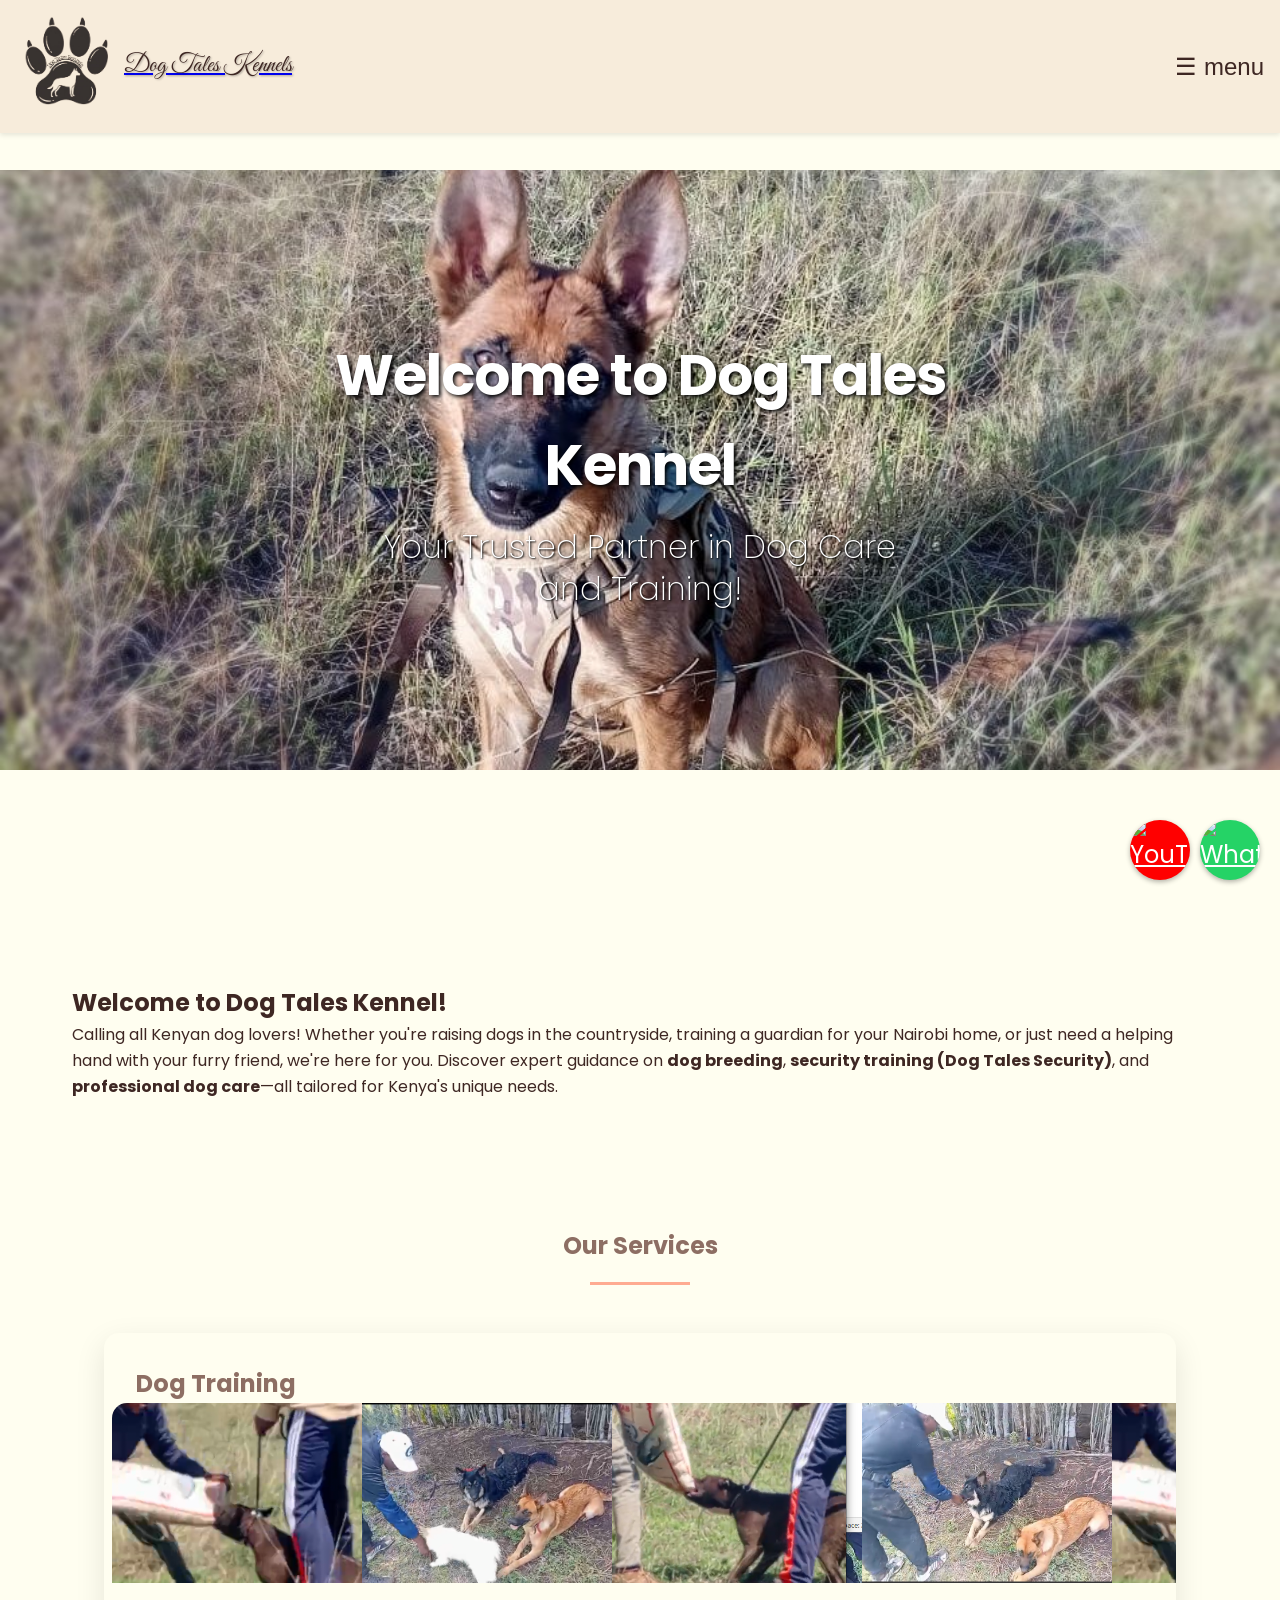
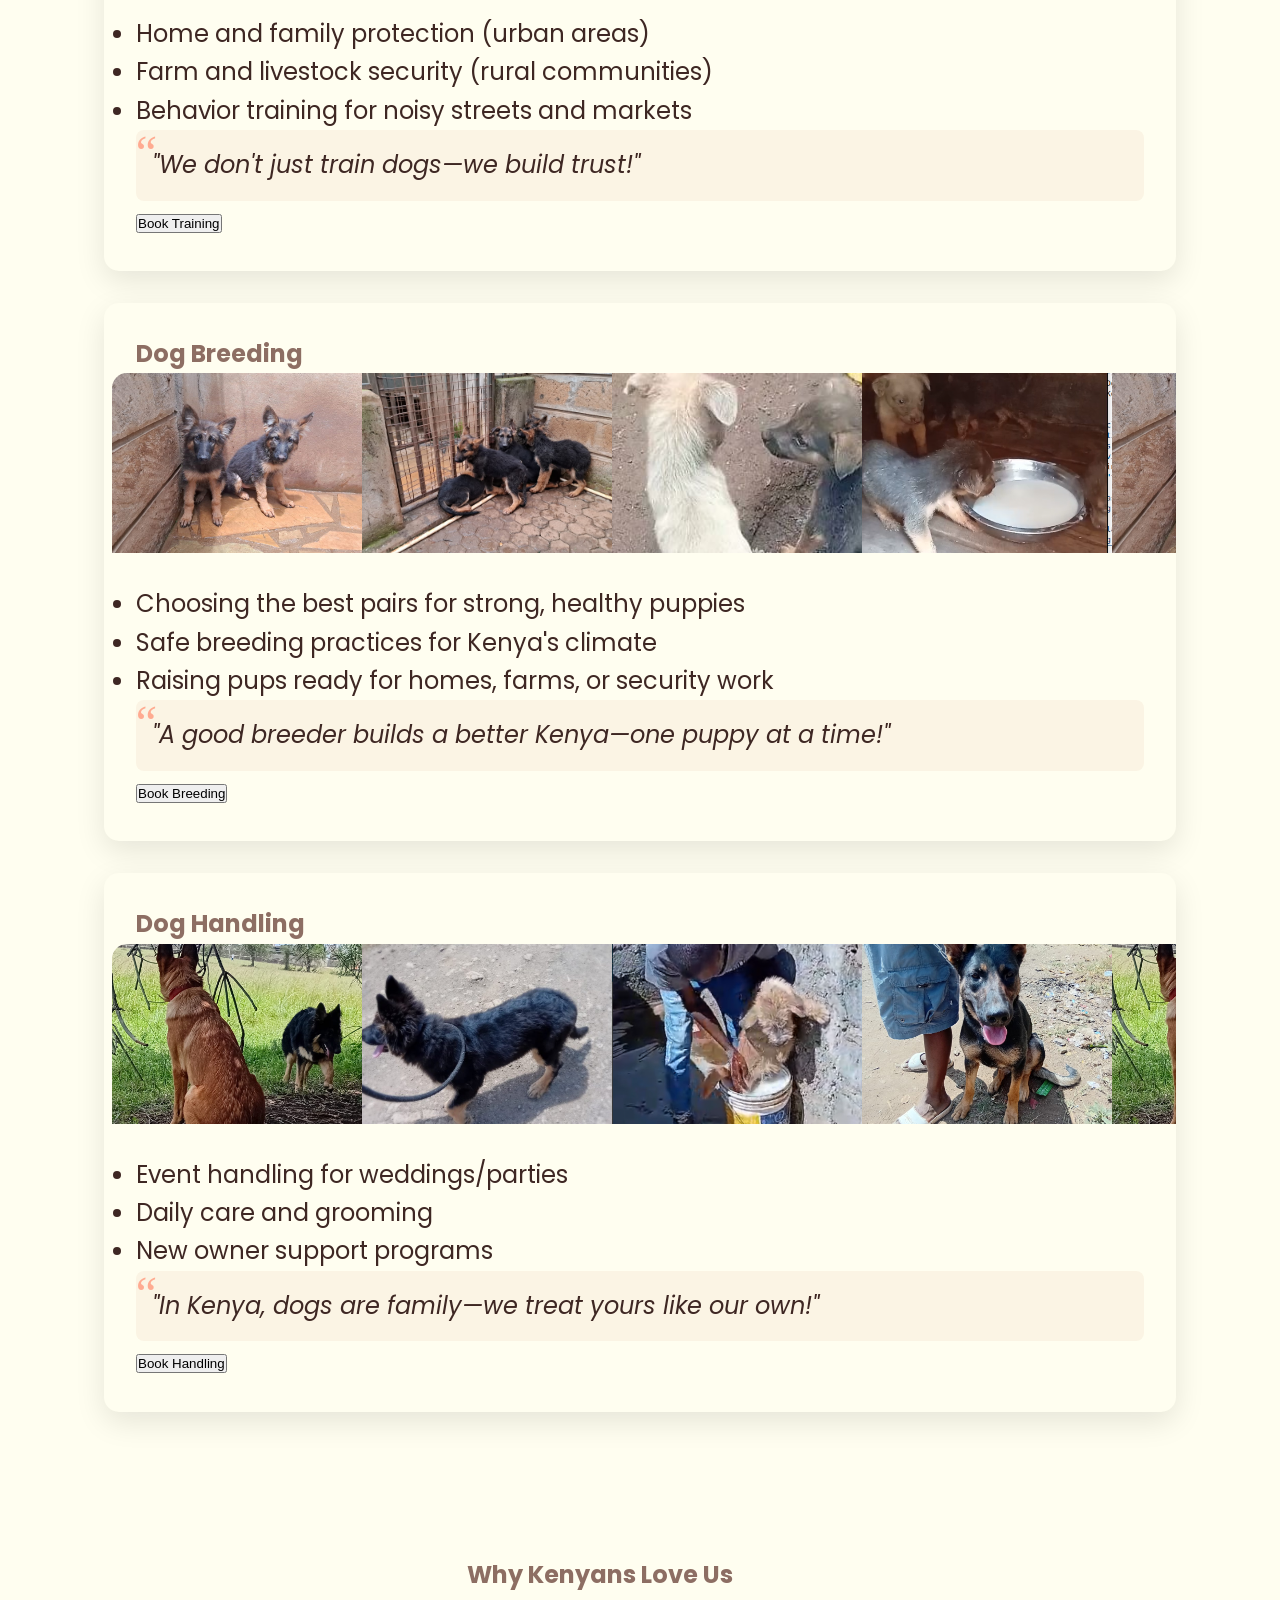
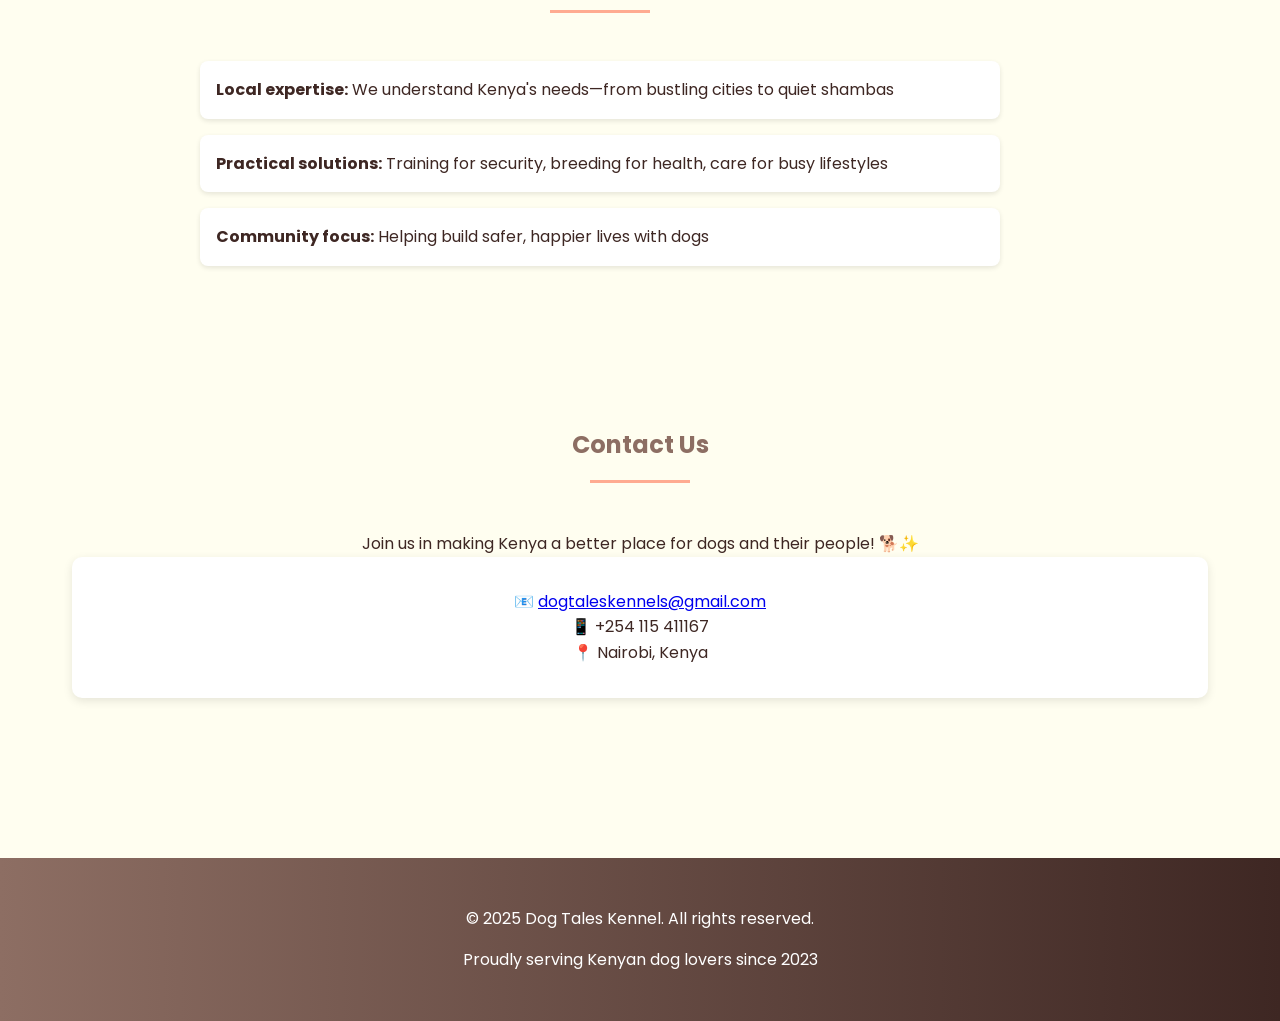
==== index.html @ f05bc5a6 "Add Google Tag Manager noscript code Added Google Tag Manager noscript support for tracking." ====
<!DOCTYPE html>
<html lang="en">
<head>
    <meta charset="UTF-8">
    <meta name="viewport" content="width=device-width, initial-scale=1.0">
    <meta name="description" content="Dog Tales Kennel - Expert dog training, breeding, and care services in Kenya">
    <title>Dog Tales Kennel | Where Dogs Become Family</title>
    <link href="https://fonts.googleapis.com/css2?family=Poppins:wght@300;400;600;700&display=swap" rel="stylesheet">
    <link href="https://fonts.googleapis.com/css2?family=Great+Vibes&display=swap" rel="stylesheet">
    <link rel="stylesheet" href="style.css">
    <!-- Google tag (gtag.js) -->
    <script async src="https://www.googletagmanager.com/gtag/js?id=G-350Y2ZFFDW"></script>
    <script>
      window.dataLayer = window.dataLayer || [];
      function gtag(){dataLayer.push(arguments);}
      gtag('js', new Date());
    
      gtag('config', 'G-350Y2ZFFDW');
    </script>
    <!-- Google Tag Manager -->
<script>(function(w,d,s,l,i){w[l]=w[l]||[];w[l].push({'gtm.start':
new Date().getTime(),event:'gtm.js'});var f=d.getElementsByTagName(s)[0],
j=d.createElement(s),dl=l!='dataLayer'?'&l='+l:'';j.async=true;j.src=
'https://www.googletagmanager.com/gtm.js?id='+i+dl;f.parentNode.insertBefore(j,f);
})(window,document,'script','dataLayer','GTM-WG7J22SC');</script>
<!-- End Google Tag Manager -->
    <!-- Supabase JS -->
    <script src="https://cdn.jsdelivr.net/npm/@supabase/supabase-js"></script>
</head>
<body>
    <!-- Google Tag Manager (noscript) -->
<noscript><iframe src="https://www.googletagmanager.com/ns.html?id=GTM-WG7J22SC"
height="0" width="0" style="display:none;visibility:hidden"></iframe></noscript>
<!-- End Google Tag Manager (noscript) -->
    <header class="header">
        <nav class="nav-container" aria-label="Main navigation">
            <a href="#" class="logo">
                <img src="Media/Logo.png" alt="Dog Tales Logo" class="logo-img fitting-logo">
                <span class="logo-text">Dog Tales Kennels</span>
            </a>
            <button class="menu-button" aria-label="Toggle navigation">☰ <span>menu</span></button>
            <ul class="nav-links">
                <li><a href="#services"><span>Services</span></a></li>
                <li><a href="#why-us"><span>Why Us</span></a></li>
                <li><a href="#contact"><span>Contact</span></a></li>
                <!-- <li>
                    <a href="Pages/dog-tales-admin/dog-tales-admin/src/admin.html"><span>Admin</span></a>
                </li> -->
            </ul>
        </nav>
    </header>
    <main>
        <section class="hero">
            <div class="image-container">
                <img src="Media/Hero images/1. WhatsApp Image 2025-04-15 at 6.33.05 PM.jpeg" class="active" alt="Dog Hero Image 1">
                <img src="Media/Hero images/2. WhatsApp Image 2025-04-15 at 6.33.05 PM(1).jpeg" alt="Dog Hero Image 2">
                <img src="Media/Hero images/3. WhatsApp Image 2025-04-15 at 6.33.03 PM.jpeg" alt="Dog Hero Image 3">
                <img src="Media/Hero images/4. WhatsApp Image 2025-04-15 at 6.33.04 PM(1).jpeg" alt="Dog Hero Image 4">
                <img src="Media/Hero images/5. WhatsApp Image 2025-04-15 at 6.33.04 PM(2).jpeg" alt="Dog Hero Image 5">
            </div>
            <div class="hero-content">
                <h1>Welcome to Dog Tales Kennel</h1>
                <h2>Your Trusted Partner in Dog Care and Training!</h2>
            </div>
        </section>
        <section class="section">
            <div class="welcome-section">
                <h2>Welcome to Dog Tales Kennel!</h2>
                <p>Calling all Kenyan dog lovers! Whether you're raising dogs in the countryside, training a guardian for your Nairobi home, or just need a helping hand with your furry friend, we're here for you. Discover expert guidance on <strong>dog breeding</strong>, <strong>security training (Dog Tales Security)</strong>, and <strong>professional dog care</strong>—all tailored for Kenya's unique needs.</p>
            </div>
        </section>
        <section id="services" class="section">
            <h2 class="section-title">Our Services</h2>
            <div class="services-grid">
                <!-- Service Card: Dog Training -->
                <div class="service-card">
                    <h3>Dog Training</h3>
                    <div class="film-strip">
                        <div class="media-item">
                            <img src="Media/Services Section/1. Dog Training/Screenshot from 2025-05-27 07-05-07.png" alt="Training Image 2">
                        </div>
                         <div class="media-item">
                            <img src="Media/Services Section/1. Dog Training/Screenshot from 2025-04-23 20-20-06.png" alt="Training Image 1">
                        </div>
                        <div class="media-item">
                            <img src="Media/Services Section/1. Dog Training/Screenshot from 2025-05-27 07-07-10.png" alt="Training Image 3">
                        </div>
                        <div class="media-item">
                            <img src="Media/Services Section/1. Dog Training/Screenshot from 2025-05-27 07-01-47.png" alt="Training Image 3">
                        </div>
                                        <!-- Duplicate the first image for seamless looping -->
                    <div class="media-item">
                            <img src="Media/Services Section/1. Dog Training/Screenshot from 2025-05-27 07-05-07.png" alt="Training Image 2">
                        </div>
                         <div class="media-item">
                            <img src="Media/Services Section/1. Dog Training/Screenshot from 2025-04-23 20-20-06.png" alt="Training Image 1">
                        </div>
                        <div class="media-item">
                            <img src="Media/Services Section/1. Dog Training/Screenshot from 2025-05-27 07-07-10.png" alt="Training Image 3">
                        </div>
                        <div class="media-item">
                            <img src="Media/Services Section/1. Dog Training/Screenshot from 2025-05-27 07-01-47.png" alt="Training Image 3">
                        </div>
                    </div>
             
                    <div class="card-content">
                        <ul>
                            <li>Home and family protection (urban areas)</li>
                            <li>Farm and livestock security (rural communities)</li>
                            <li>Behavior training for noisy streets and markets</li>
                        </ul>
                        <p class="service-quote">"We don't just train dogs—we build trust!"</p>
                        <button class="service-book-btn" data-service="Dog Training">Book Training</button>
                    </div>
                </div>
                <!-- Service Card: Dog Breeding -->
                <div class="service-card">
                    <h3>Dog Breeding</h3>
                    <div class="film-strip">
                        <div class="media-item">
                            <img src="Media/Services Section/2 Dog Breeding/1. Dog Breeding image.jpeg" alt="Breeding Image 1">
                        </div>
                        <div class="media-item">
                            <img src="Media/Services Section/2 Dog Breeding/2.Dog Breeding image.jpeg" alt="Breeding Image 2">
                        </div>
                        <div class="media-item">
                            <img src="Media/Services Section/2 Dog Breeding/3.Dog Breeding image.jpeg" alt="Breeding Image 3">
                        </div>  
                        <div class="media-item">
                            <img src="Media/Services Section/2 Dog Breeding/Screenshot from 2025-05-27 07-15-00.png" alt="Breeding Image 3">
                        </div>
                         <!-- Duplicate the first image for seamless looping -->
                                     <div class="media-item">
                            <img src="Media/Services Section/2 Dog Breeding/1. Dog Breeding image.jpeg" alt="Breeding Image 1">
                        </div>
                        <div class="media-item">
                            <img src="Media/Services Section/2 Dog Breeding/2.Dog Breeding image.jpeg" alt="Breeding Image 2">
                        </div>
                        <div class="media-item">
                            <img src="Media/Services Section/2 Dog Breeding/3.Dog Breeding image.jpeg" alt="Breeding Image 3">
                        </div>  
                        <div class="media-item">
                            <img src="Media/Services Section/2 Dog Breeding/Screenshot from 2025-05-27 07-15-00.png" alt="Breeding Image 3">
                        </div>
                    </div>

                    <div class="card-content">
                        <ul>
                            <li>Choosing the best pairs for strong, healthy puppies</li>
                            <li>Safe breeding practices for Kenya's climate</li>
                            <li>Raising pups ready for homes, farms, or security work</li>
                        </ul>
                        <p class="service-quote">"A good breeder builds a better Kenya—one puppy at a time!"</p>
                        <button class="service-book-btn" data-service="Dog Breeding">Book Breeding</button>
                    </div>
                </div>
                <!-- Service Card: Dog Handling -->
                <div class="service-card">
                    <h3>Dog Handling</h3>
                    <div class="film-strip">
                        <div class="media-item">
                            <img src="Media/Services Section/3. Dog Handling/4.Dog Breeding image.jpeg" alt="Handling Image 1">
                        </div>
                        <div class="media-item">
                            <img src="Media/Services Section/3. Dog Handling/5. WhatsApp Image 2025-04-15 at 6.33.04 PM.jpeg" alt="Handling Image 2">
                        </div>
                        <div class="media-item">
                            <img src="Media/Services Section/3. Dog Handling/Screenshot from 2025-05-27 07-16-37.png" alt="Handling Image 3">
                        </div>
                        <div class="media-item">
                            <img src="Media/Services Section/3. Dog Handling/WhatsApp Image 2025-04-23 at 12.28.01 PM.jpeg" alt="Handling Image 3">
                        </div>
                                         <!-- Duplicate the first image for seamless looping -->
                                               <div class="media-item">
                            <img src="Media/Services Section/3. Dog Handling/4.Dog Breeding image.jpeg" alt="Handling Image 1">
                        </div>
                        <div class="media-item">
                            <img src="Media/Services Section/3. Dog Handling/5. WhatsApp Image 2025-04-15 at 6.33.04 PM.jpeg" alt="Handling Image 2">
                        </div>
                        <div class="media-item">
                            <img src="Media/Services Section/3. Dog Handling/Screenshot from 2025-05-27 07-16-37.png" alt="Handling Image 3">
                        </div>
                        <div class="media-item">
                            <img src="Media/Services Section/3. Dog Handling/WhatsApp Image 2025-04-23 at 12.28.01 PM.jpeg" alt="Handling Image 3">
                        </div>

                    </div>
                
                    <div class="card-content">
                        <ul>
                            <li>Event handling for weddings/parties</li>
                            <li>Daily care and grooming</li>
                            <li>New owner support programs</li>
                        </ul>
                        <p class="service-quote">"In Kenya, dogs are family—we treat yours like our own!"</p>
                        <button class="service-book-btn" data-service="Dog Handling">Book Handling</button>
                    </div>
                </div>
            </div>
        </section>
        <section id="why-us" class="section why-us">
            <h2 class="section-title">Why Kenyans Love Us</h2>
            <ul>
                <li><strong>Local expertise:</strong> We understand Kenya's needs—from bustling cities to quiet shambas</li>
                <li><strong>Practical solutions:</strong> Training for security, breeding for health, care for busy lifestyles</li>
                <li><strong>Community focus:</strong> Helping build safer, happier lives with dogs</li>
            </ul>
        </section>
        <section id="contact" class="section">
            <h2 class="section-title">Contact Us</h2>
            <div class="contact-details">
                <p>Join us in making Kenya a better place for dogs and their people! 🐕✨</p>
                <div>
                    <p>📧 <a href="mailto:dogtaleskennels@gmail.com" target="_blank">dogtaleskennels@gmail.com</a></p>
                    <p>📱 +254 115 411167</p>
                    <p> 📍 Nairobi, Kenya</p>
                </div>
            </div>
        </section>
    </main>
    <footer>
        <p>© 2025 Dog Tales Kennel. All rights reserved.</p>
        <p>Proudly serving Kenyan dog lovers since 2023</p>
    </footer>

    <!-- Floating Action Buttons -->
    <a href="https://wa.me/254115411167" class="whatsapp-button" target="_blank" aria-label="WhatsApp Us">
        <img src="https://github.com/kenjin32icon/dogtales/blob/main/WhatsApp%20Image%202025-05-09%20at%202.07.45%20PM(1).jpeg?raw=true" alt="WhatsApp" class="button-image">
        <div class="whatsapp-tooltip">WhatsApp Us</div>
    </a>
    <a href="https://www.youtube.com/@Mawagidoo" class="youtube-button" target="_blank" aria-label="YouTube Channel">
        <img src="https://github.com/kenjin32icon/dogtales/blob/main/Untitled.png?raw=true" alt="YouTube" class="button-image">
        <div class="youtube-tooltip">Follow us</div>
    </a>

    <!-- Booking Modal -->
    <div id="bookingModal" class="modal" aria-modal="true" role="dialog">
        <div class="modal-content">
            <div class="modal-header">
                <h3>Book Your Dog Service</h3>
                <button id="closeModal" class="close-x" aria-label="Close">&times;</button>
            </div>
            <div class="modal-body">
                <form id="userInfoForm">
                    <div class="form-group">
                        <label for="name" class="form-label">Your Name</label>
                        <input type="text" id="name" class="form-input" placeholder="John Doe" required>
                    </div>
                    <div class="form-group">
                        <label for="phone" class="form-label">Phone Number</label>
                        <input type="tel" id="phone" class="form-input" placeholder="+2547XXXXXXXX" required>
                    </div>
                    <div class="tab-buttons">
                        <button type="button" class="tab-btn active-tab" data-tab="quick-book">Quick Book</button>
                        <button type="button" class="tab-btn" data-tab="custom-message">Custom Message</button>
                    </div>
                    <div id="quick-book" class="tab-content active">
                        <div class="form-group">
                            <label class="form-label">Service Type</label>
                            <div class="grid-cols-2">
                                <div class="service-option" data-service="Dog Training">
                                    <i class="fas fa-dog"></i>
                                    <div>Dog Training</div>
                                </div>
                                <div class="service-option" data-service="Dog Breeding">
                                    <i class="fas fa-heart"></i>
                                    <div>Dog Breeding</div>
                                </div>
                                <div class="service-option" data-service="Dog Handling">
                                    <i class="fas fa-hand-holding-heart"></i>
                                    <div>Dog Handling</div>
                                </div>
                                <div class="service-option" data-service="Other Inquiry">
                                    <i class="fas fa-question-circle"></i>
                                    <div>Other Inquiry</div>
                                </div>
                            </div>
                        </div>
                        <div class="form-group">
                            <label for="date" class="form-label">Preferred Date (Optional)</label>
                            <input type="date" id="date" class="form-input">
                        </div>
                        <div class="form-group">
                            <label for="time" class="form-label">Preferred Time (Optional)</label>
                            <select id="time" class="form-select">
                                <option value="">Select Time</option>
                                <option value="Morning (9am-12pm)">Morning (9am-12pm)</option>
                                <option value="Afternoon (12pm-3pm)">Afternoon (12pm-3pm)</option>
                                <option value="Evening (3pm-6pm)">Evening (3pm-6pm)</option>
                                <option value="Night (6pm-9pm)">Night (6pm-9pm)</option>
                            </select>
                        </div>
                        <div class="form-group">
                            <label for="notes" class="form-label">Additional Notes (Optional)</label>
                            <textarea id="notes" class="form-textarea" rows="2" placeholder="Any specific details or questions..."></textarea>
                        </div>
                    </div>
                    <div id="custom-message" class="tab-content">
                        <div class="form-group">
                            <label for="message" class="form-label">Your Message</label>
                            <textarea id="message" class="form-textarea" rows="4" placeholder="Type your detailed inquiry or booking message here..."></textarea>
                        </div>
                    </div>
                </form>
            </div>
            <div class="modal-footer">
                <button id="sendBookingBtn" class="btn-whatsapp" type="button">
                    <i class="fab fa-whatsapp"></i> Send via WhatsApp
                </button>
            </div>
        </div>
    </div>
    <script src="https://kit.fontawesome.com/a076d05399.js" crossorigin="anonymous"></script>
    <script src="script.js"></script>
</body>
</html>
---- style.css ----
/* --- Variables --- */
:root {
    --primary-color: #f7ecdb;
    --secondary-color: #8D6E63;
    --accent-color: #FFAB91;
    --light-bg: #FFFEF0;
    --dark-text: #3E2723;
    --nav-icon-border: #5D4037;
}

/* --- Reset & Base --- */
* { margin: 0; padding: 0; box-sizing: border-box; }
body {
    font-family: 'Poppins', sans-serif;
    line-height: 1.6;
    color: var(--dark-text);
    background-color: var(--light-bg);
}

/* --- Header & Navigation --- */
.header {
    background: var(--primary-color);
    padding: 0.5rem;
    position: fixed;
    width: 100%;
    top: 0;
    z-index: 100;
    box-shadow: 0 2px 5px rgba(0,0,0,0.1);
    transition: top 0.3s ease;
}
.nav-container {
    max-width: 1500px;
    margin: 0 auto;
    display: flex;
    justify-content: space-between;
    align-items: center;
    padding: 0.5rem;
}
.logo {
    display: flex;
    align-items: center;
    gap: 0.5rem;
}
.logo-text {
    font-family: 'Great Vibes', cursive;
    font-size: 1.5rem;
    color: var(--dark-text);
    text-shadow: 1px 1px 2px rgba(0,0,0,0.3);
}
.logo-img {
    width: 100px;
    height: auto;
    transition: transform 0.3s ease;
}
.logo:hover .logo-img { transform: rotate(15deg); }
.menu-button {
    cursor: pointer;
    background: none;
    border: none;
    font-size: 24px;
    color: var(--dark-text);
    transition: transform 0.3s ease;
}
.menu-button.active { transform: translateY(-10px); }
.nav-links {
    display: none;
    position: absolute;
    top: 60px;
    right: 0;
    background: rgb(250,229,211);
    border-radius: 10px;
    box-shadow: 0 2px 5px rgba(0,0,0,0.1);
    flex-direction: column;
    list-style: none;
    padding: 1rem;
    transition: max-height 0.3s ease;
    overflow: hidden;
}
.nav-links a {
    display: flex;
    flex-direction: column;
    align-items: center;
    width: 80px;
    text-align: center;
    padding: 0.5rem;
    border-radius: 20px;
    background: rgba(255,255,255,0.1);
    transition: all 0.3s ease;
    text-decoration: none;
    color: grey;
    font-weight: 500;
}
.nav-links a::before {
    content: '';
    display: block;
    width: 50px;
    height: 50px;
    background-image: url('Media/Dog Tales Kennels Nav.png');
    background-size: cover;
    border-radius: 50%;
    border: 2px solid var(--nav-icon-border);
    margin-bottom: 0.5rem;
    transition: transform 0.3s ease;
}
.nav-links a:hover { background: rgba(255,255,255,0.2); }
.nav-container:hover .nav-links { display: flex; }

/* --- Hero Section --- */
.hero {
    position: relative;
    height: 100vh;
    overflow: hidden;
    text-align: center;
    display: flex;
    flex-direction: column;
    justify-content: center;
    align-items: center;
    margin-top: 20px;
}
.hero-content {
    display: flex;
    flex-direction: column;
    align-items: center;
    z-index: 1;
    position: absolute;
    top: 50%;
    left: 50%;
    transform: translate(-50%, -50%);
    color: white;
}
.image-container {
    width: 100%;
    height: 600px;
    overflow: hidden;
    position: relative;
}
.image-container img {
    width: 100%;
    height: 100%;
    object-fit: cover;
    transition: opacity 1s ease-in-out;
    position: absolute;
    top: 0; left: 0;
    opacity: 0;
}
.image-container img.active { opacity: 1; }
.hero h1 {
    font-size: 3.5rem;
    text-shadow: 2px 2px 4px rgba(0,0,0,1);
    margin-bottom: 1rem;
    color: white;
    letter-spacing: -1px;
}
.hero h2 {
    font-size: 2rem;
    color: white;
    text-shadow: 1px 1px 2px rgba(0,0,0,2);
    font-weight: 200;
    max-width: 800px;
    line-height: 1.3;
    padding: 0 2rem;
}

/* --- Section Layout --- */
.section {
    padding: 4rem 2rem;
    max-width: 1200px;
    margin: 0 auto;
}
.section-title {
    text-align: center;
    margin-bottom: 3rem;
    color: var(--secondary-color);
    font-size: 1.5rem;
    position: relative;
}
.section-title::after {
    content: '';
    display: block;
    width: 100px;
    height: 3px;
    background: var(--accent-color);
    margin: 1rem auto;
}

/* --- Services --- */
.services-grid {
    display: flex;
    flex-direction: column;
    gap: 2rem;
    padding: 0 2rem;
}
.service-card {
    background: var(--light-bg);
    padding: 2rem;
    border-radius: 15px;
    box-shadow: 0 10px 30px rgba(0,0,0,0.1);
    transition: transform 0.3s, box-shadow 0.3s;
    display: flex;
    flex-direction: column;
    min-height: 500px;
    position: relative;
    overflow: hidden;
}
.service-card h3 {
    font-size: 1.5rem;
    color: var(--secondary-color);
    margin-bottom: 1rem;
    position: relative;
    padding-bottom: 0.5rem;
}
.service-card h3::after {
    content: '';
    position: absolute;
    bottom: 0; left: 0;
    width: 50px; height: 2px;
    background: var(--accent-color);
}

/* --- Film Strip --- */
.film-strip {
    height: 180px;
    margin: -1.5rem -1.5rem 2rem -1.5rem;
    border-radius: 15px 15px 0 0;
    overflow: hidden;
    position: relative;
    display: flex;
    transition: transform 0.5s;
}
.media-item {
    flex: 0 0 auto;
    width: 250px;
    height: 180px;
    position: relative;
    animation: pan-film-strip 12s linear infinite;
}
.media-item img {
    width: 100%;
    height: 100%;
    object-fit: cover;
    transition: transform 0.5s;
}
@keyframes pan-film-strip {
    0% { transform: translateX(0); }
    100% { transform: translateX(-100%); }
}

/* --- Quotes --- */
.card-content { display: block; font-size: 1.5em; }
.service-quote {
    margin-top: auto;
    padding: 1rem;
    background: rgba(216,155,116,0.1);
    border-radius: 8px;
    font-style: italic;
    position: relative;
}
.service-quote::before {
    content: '“';
    position: absolute;
    left: -5px; top: -15px;
    font-size: 3rem;
    color: var(--accent-color);
    font-family: 'Times New Roman', serif;
}

/* --- Why Us --- */
.why-us {
    background: var(--light-bg);
    padding: 3rem 2rem;
    margin: 2rem 0;
}
.why-us ul {
    max-width: 800px;
    margin: 0 auto;
    list-style: none;
}
.why-us li {
    padding: 1rem;
    margin: 1rem 0;
    background: white;
    border-radius: 8px;
    box-shadow: 0 2px 5px rgba(0,0,0,0.1);
    transition: transform 0.3s;
}
.why-us li:hover { transform: translateX(10px); }

/* --- Contact --- */
.contact-details {
    text-align: center;
    margin-bottom: 2rem;
}
.contact-details div {
    background: white;
    padding: 2rem;
    border-radius: 10px;
    box-shadow: 0 3px 10px rgba(0,0,0,0.1);
}

/* --- Footer --- */
footer {
    background: linear-gradient(to right, var(--secondary-color), var(--dark-text));
    color: white;
    padding: 3rem 2rem;
    text-align: center;
    margin-top: 4rem;
    display: grid;
    gap: 1rem;
}

/* --- Floating Action Buttons --- */
.button-image {
    width: 60px;
    height: 60px;
    object-fit: cover;
    border-radius: 50%;
}
.whatsapp-button, .youtube-button {
    position: fixed;
    bottom: 20px;
    width: 60px;
    height: 60px;
    display: flex;
    justify-content: center;
    align-items: center;
    border: none;
    border-radius: 50%;
    color: white;
    box-shadow: 0 2px 5px rgba(0,0,0,0.3);
    cursor: pointer;
    font-size: 24px;
    z-index: 1000;
    transition: background-color 0.3s, transform 0.3s;
}
.whatsapp-button {
    right: 20px;
    background-color: #25D366;
}
.whatsapp-button:hover {
    background-color: #128C7E;
    transform: translateY(-10px);
}
.youtube-button {
    right: 90px;
    background-color: #FF0000;
}
.youtube-button:hover {
    background-color: #C8102E;
    transform: translateY(-10px);
}
.whatsapp-tooltip, .youtube-tooltip {
    position: absolute;
    bottom: 70px;
    right: 0;
    padding: 5px 10px;
    border-radius: 5px;
    font-size: 12px;
    display: none;
    z-index: 1001;
}
.whatsapp-tooltip { background-color: #25D366; }
.youtube-tooltip { background-color: #FF0000; }
.whatsapp-button:hover .whatsapp-tooltip,
.youtube-button:hover .youtube-tooltip { display: block; }

/* --- Modal & Booking Form --- */
.modal {
    transition: all 0.3s;
    opacity: 0;
    visibility: hidden;
    position: fixed;
    inset: 0;
    background: rgba(0,0,0,0.5);
    display: flex;
    align-items: center;
    justify-content: center;
    padding: 1rem;
    z-index: 1000;
}
.modal.active { opacity: 1; visibility: visible; }
.modal-content {
    transform: translateY(-20px);
    transition: all 0.3s;
    background: var(--light-bg);
    border-radius: 0.5rem;
    box-shadow: 0 10px 15px rgba(0,0,0,0.1);
    width: 100%;
    max-width: 28rem;
    overflow: hidden;
    max-height: 90vh;
    display: flex;
    flex-direction: column;
}
.modal.active .modal-content { transform: translateY(0); }
.modal-header {
    background: var(--primary-color);
    color: var(--dark-text);
    padding: 1rem;
    display: flex;
    justify-content: space-between;
    align-items: center;
    border-bottom: 1px solid rgba(0,0,0,0.1);
}
.modal-header h3 { margin: 0; font-size: 1.25rem; font-weight: 700; }
.modal-header button {
    color: var(--dark-text);
    background: none;
    border: none;
    font-size: 1.2rem;
    cursor: pointer;
}
.modal-header button:hover { color: var(--secondary-color); }
.modal-body {
    padding: 1.5rem;
    flex: 1 1 auto;
    overflow-y: auto;
    max-height: 60vh;
}
.modal-footer {
    background: var(--primary-color);
    padding: 1rem 1.5rem;
    display: flex;
    justify-content: flex-end;
    border-top: 1px solid rgba(0,0,0,0.1);
}
.tab-content { display: none; }
.tab-content.active {
    display: block;
    animation: fadeIn 0.3s;
}
@keyframes fadeIn { from { opacity: 0; } to { opacity: 1; } }
.tab-buttons {
    display: flex;
    border-bottom: 1px solid var(--secondary-color);
    margin-bottom: 1rem;
}
.tab-btn {
    padding: 0.5rem 1rem;
    font-weight: 500;
    border-bottom: 2px solid transparent;
    cursor: pointer;
    background: none;
    color: var(--dark-text);
}
.tab-btn.active-tab {
    color: var(--accent-color);
    border-color: var(--accent-color);
}
.grid-cols-2 {
    display: grid;
    grid-template-columns: repeat(2, minmax(0, 1fr));
    gap: 0.75rem;
}
.service-option {
    transition: all 0.2s;
    text-align: center;
    display: flex;
    flex-direction: column;
    align-items: center;
    justify-content: center;
    padding: 0.75rem;
    border: 1px solid var(--secondary-color);
    border-radius: 0.5rem;
    cursor: pointer;
    background: var(--light-bg);
    color: var(--dark-text);
}
.service-option:hover {
    transform: translateY(-2px);
    box-shadow: 0 4px 6px rgba(0,0,0,0.1);
    background: var(--primary-color);
}
.service-option.selected {
    border-color: var(--accent-color);
    background-color: var(--primary-color);
}
.service-option i {
    color: var(--secondary-color);
    margin-bottom: 0.25rem;
    font-size: 1.5rem;
}
.form-group { margin-bottom: 1rem; }
.form-label {
    display: block;
    color: var(--dark-text);
    font-weight: 500;
    margin-bottom: 0.5rem;
}
.form-input, .form-select, .form-textarea {
    width: 100%;
    padding: 0.5rem 1rem;
    border: 1px solid var(--secondary-color);
    border-radius: 0.5rem;
    outline: none;
    background: white;
    color: var(--dark-text);
}
.form-input:focus, .form-select:focus, .form-textarea:focus {
    border-color: var(--accent-color);
    box-shadow: 0 0 0 2px rgba(255,171,145,0.5);
}
.btn-whatsapp {
    background: #25D366;
    color: white;
    font-weight: 700;
    padding: 0.5rem 1.5rem;
    border-radius: 0.5rem;
    display: flex;
    align-items: center;
    transition: background-color 0.2s;
    border: none;
    font-size: 1rem;
    cursor: pointer;
}
.btn-whatsapp:hover { background: #128C7E; }
.btn-whatsapp i { margin-right: 0.5rem; }
.close-x {
    background: #e53935;
    border: none;
    font-size: 1.7rem;
    color: #fff;
    cursor: pointer;
    transition: background 0.2s, color 0.2s;
    margin-left: 1rem;
    margin-right: -0.5rem;
    line-height: 1;
    padding: 0 0.6em;
    border-radius: 50%;
    width: 2.2em;
    height: 2.2em;
    display: flex;
    align-items: center;
    justify-content: center;
    box-shadow: 0 2px 8px rgba(229,57,53,0.15);
}
.close-x:hover, .close-x:focus {
    background: #b71c1c;
    color: #fff;
    outline: none;
}
.booking-btn {
    background: linear-gradient(90deg, #ff914d 0%, #ff5e62 100%);
    color: #fff;
    padding: 14px 32px;
    border: none;
    border-radius: 30px;
    font-size: 1.2rem;
    font-weight: bold;
    box-shadow: 0 4px 16px rgba(255,94,98,0.2);
    cursor: pointer;
    transition: transform 0.2s, box-shadow 0.2s, background 0.3s;
    letter-spacing: 1px;
}
.booking-btn:hover {
    background: linear-gradient(90deg, #ff5e62 0%, #ff914d 100%);
    transform: translateY(-2px) scale(1.04);
    box-shadow: 0 8px 24px rgba(255,94,98,0.3);
}

/* --- Responsive --- */
@media (max-width: 768px) {
    .whatsapp-button { bottom: 90px; right: 20px; }
    .youtube-button { bottom: 20px; right: 20px; }
}
@media (max-width: 600px) {
    .modal-content {
        max-width: 98vw;
        padding: 0.5rem;
        max-height: 98vh;
    }
    .modal-body {
        padding: 1rem 0.5rem;
        max-height: 60vh;
    }
    .modal-header, .modal-footer { padding: 0.75rem 0.5rem; }
    .grid-cols-2 { grid-template-columns: 1fr; gap: 0.5rem; }
    .form-input, .form-select, .form-textarea { font-size: 1em; padding: 0.5rem; }
    .btn-whatsapp { width: 100%; justify-content: center; }
}
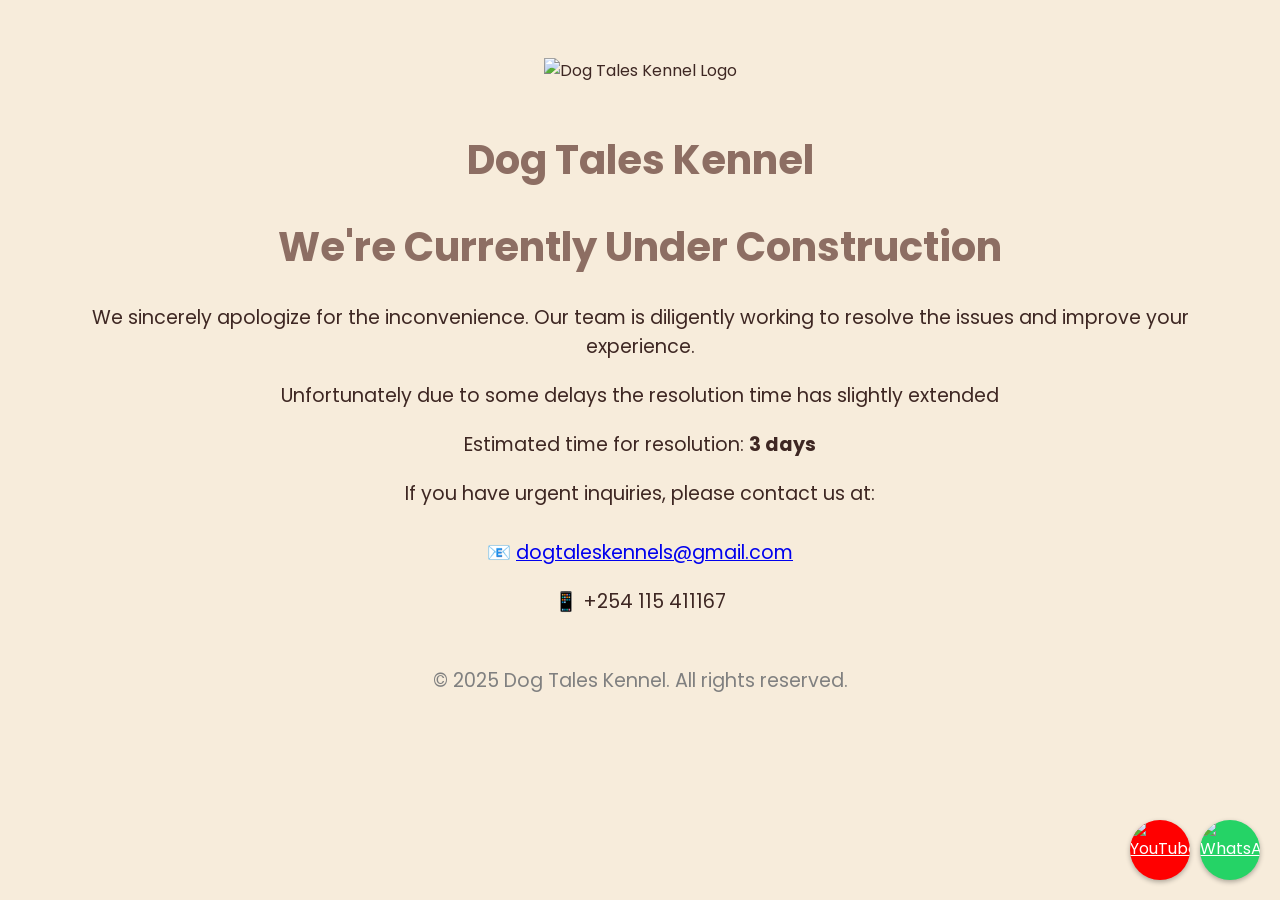
==== commit cb63f685: "Merge pull request #11 from Kenjin32icon/main Add main index.html and construction page; remove old " ====
--- a/index.html
+++ b/index.html
@@ -3,314 +3,125 @@
 <head>
     <meta charset="UTF-8">
     <meta name="viewport" content="width=device-width, initial-scale=1.0">
-    <meta name="description" content="Dog Tales Kennel - Expert dog training, breeding, and care services in Kenya">
-    <title>Dog Tales Kennel | Where Dogs Become Family</title>
+    <title>Dog Tales Kennel - Technical Difficulties</title>
     <link href="https://fonts.googleapis.com/css2?family=Poppins:wght@300;400;600;700&display=swap" rel="stylesheet">
-    <link href="https://fonts.googleapis.com/css2?family=Great+Vibes&display=swap" rel="stylesheet">
-    <link rel="stylesheet" href="style.css">
-    <!-- Google tag (gtag.js) -->
-    <script async src="https://www.googletagmanager.com/gtag/js?id=G-350Y2ZFFDW"></script>
-    <script>
-      window.dataLayer = window.dataLayer || [];
-      function gtag(){dataLayer.push(arguments);}
-      gtag('js', new Date());
-    
-      gtag('config', 'G-350Y2ZFFDW');
-    </script>
-    <!-- Google Tag Manager -->
-<script>(function(w,d,s,l,i){w[l]=w[l]||[];w[l].push({'gtm.start':
-new Date().getTime(),event:'gtm.js'});var f=d.getElementsByTagName(s)[0],
-j=d.createElement(s),dl=l!='dataLayer'?'&l='+l:'';j.async=true;j.src=
-'https://www.googletagmanager.com/gtm.js?id='+i+dl;f.parentNode.insertBefore(j,f);
-})(window,document,'script','dataLayer','GTM-WG7J22SC');</script>
-<!-- End Google Tag Manager -->
-    <!-- Supabase JS -->
-    <script src="https://cdn.jsdelivr.net/npm/@supabase/supabase-js"></script>
+    <style>
+        body {
+            font-family: 'Poppins', sans-serif;
+            background-color: #f7ecdb;
+            color: #3E2723;
+            text-align: center;
+            padding: 50px;
+        }
+        h1 {
+            font-size: 2.5rem;
+            color: #8D6E63;
+        }
+        p {
+            font-size: 1.2rem;
+            margin: 20px 0;
+        }
+        .contact-info {
+            margin-top: 30px;
+            font-size: 1rem;
+        }
+        footer {
+            margin-top: 50px;
+            font-size: 0.8rem;
+            color: grey;
+        }
+        .logo {
+            width: 150px; /* Adjust the size of the logo */
+            margin-bottom: 20px;
+        }
+        .whatsapp-button, .youtube-button {
+            position: fixed;
+            bottom: 20px;
+            right: 20px;
+            background-color: #25D366; /* WhatsApp color */
+            color: white;
+            border: none;
+            border-radius: 50%;
+            width: 60px;
+            height: 60px;
+            display: flex;
+            justify-content: center;
+            align-items: center;
+            box-shadow: 0 2px 5px rgba(0, 0, 0, 0.3);
+            cursor: pointer;
+            transition: background-color 0.3s ease, transform 0.3s ease;
+        }
+        .whatsapp-button:hover {
+            background-color: #128C7E;
+            transform: translateY(-10px);
+        }
+        .youtube-button {
+            right: 90px; /* Adjusted position for YouTube button */
+            background-color: #FF0000; /* YouTube color */
+        }
+        .youtube-button:hover {
+            background-color: #C8102E;
+            transform: translateY(-10px);
+        }
+        .whatsapp-tooltip, .youtube-tooltip {
+            position: absolute;
+            bottom: 70px;
+            right: 0;
+            padding: 5px 10px;
+            border-radius: 5px;
+            font-size: 12px;
+            display: none;
+            z-index: 1001;
+        }
+        .whatsapp-tooltip {
+            background-color: #25D366;
+        }
+        .youtube-tooltip {
+            background-color: #FF0000;
+        }
+        .whatsapp-button:hover .whatsapp-tooltip,
+        .youtube-button:hover .youtube-tooltip {
+            display: block;
+        }
+        /* Image styling for buttons */
+        .button-image {
+            width: 60px;
+            height: 60px;
+            object-fit: cover;
+            border-radius: 50%;
+        }
+    </style>
 </head>
 <body>
-    <!-- Google Tag Manager (noscript) -->
-<noscript><iframe src="https://www.googletagmanager.com/ns.html?id=GTM-WG7J22SC"
-height="0" width="0" style="display:none;visibility:hidden"></iframe></noscript>
-<!-- End Google Tag Manager (noscript) -->
-    <header class="header">
-        <nav class="nav-container" aria-label="Main navigation">
-            <a href="#" class="logo">
-                <img src="Media/Logo.png" alt="Dog Tales Logo" class="logo-img fitting-logo">
-                <span class="logo-text">Dog Tales Kennels</span>
-            </a>
-            <button class="menu-button" aria-label="Toggle navigation">☰ <span>menu</span></button>
-            <ul class="nav-links">
-                <li><a href="#services"><span>Services</span></a></li>
-                <li><a href="#why-us"><span>Why Us</span></a></li>
-                <li><a href="#contact"><span>Contact</span></a></li>
-                <!-- <li>
-                    <a href="Pages/dog-tales-admin/dog-tales-admin/src/admin.html"><span>Admin</span></a>
-                </li> -->
-            </ul>
-        </nav>
+    <header>
+        <img src="https://github.com/kenjin32icon/dogtales/blob/main/Screenshot_from_2025-04-21_17-07-39-removebg-preview.png?raw=true" alt="Dog Tales Kennel Logo" class="logo"> <!-- Replace with actual logo URL -->
+        <h1>Dog Tales Kennel</h1>
     </header>
     <main>
-        <section class="hero">
-            <div class="image-container">
-                <img src="Media/Hero images/1. WhatsApp Image 2025-04-15 at 6.33.05 PM.jpeg" class="active" alt="Dog Hero Image 1">
-                <img src="Media/Hero images/2. WhatsApp Image 2025-04-15 at 6.33.05 PM(1).jpeg" alt="Dog Hero Image 2">
-                <img src="Media/Hero images/3. WhatsApp Image 2025-04-15 at 6.33.03 PM.jpeg" alt="Dog Hero Image 3">
-                <img src="Media/Hero images/4. WhatsApp Image 2025-04-15 at 6.33.04 PM(1).jpeg" alt="Dog Hero Image 4">
-                <img src="Media/Hero images/5. WhatsApp Image 2025-04-15 at 6.33.04 PM(2).jpeg" alt="Dog Hero Image 5">
-            </div>
-            <div class="hero-content">
-                <h1>Welcome to Dog Tales Kennel</h1>
-                <h2>Your Trusted Partner in Dog Care and Training!</h2>
-            </div>
-        </section>
-        <section class="section">
-            <div class="welcome-section">
-                <h2>Welcome to Dog Tales Kennel!</h2>
-                <p>Calling all Kenyan dog lovers! Whether you're raising dogs in the countryside, training a guardian for your Nairobi home, or just need a helping hand with your furry friend, we're here for you. Discover expert guidance on <strong>dog breeding</strong>, <strong>security training (Dog Tales Security)</strong>, and <strong>professional dog care</strong>—all tailored for Kenya's unique needs.</p>
-            </div>
-        </section>
-        <section id="services" class="section">
-            <h2 class="section-title">Our Services</h2>
-            <div class="services-grid">
-                <!-- Service Card: Dog Training -->
-                <div class="service-card">
-                    <h3>Dog Training</h3>
-                    <div class="film-strip">
-                        <div class="media-item">
-                            <img src="Media/Services Section/1. Dog Training/Screenshot from 2025-05-27 07-05-07.png" alt="Training Image 2">
-                        </div>
-                         <div class="media-item">
-                            <img src="Media/Services Section/1. Dog Training/Screenshot from 2025-04-23 20-20-06.png" alt="Training Image 1">
-                        </div>
-                        <div class="media-item">
-                            <img src="Media/Services Section/1. Dog Training/Screenshot from 2025-05-27 07-07-10.png" alt="Training Image 3">
-                        </div>
-                        <div class="media-item">
-                            <img src="Media/Services Section/1. Dog Training/Screenshot from 2025-05-27 07-01-47.png" alt="Training Image 3">
-                        </div>
-                                        <!-- Duplicate the first image for seamless looping -->
-                    <div class="media-item">
-                            <img src="Media/Services Section/1. Dog Training/Screenshot from 2025-05-27 07-05-07.png" alt="Training Image 2">
-                        </div>
-                         <div class="media-item">
-                            <img src="Media/Services Section/1. Dog Training/Screenshot from 2025-04-23 20-20-06.png" alt="Training Image 1">
-                        </div>
-                        <div class="media-item">
-                            <img src="Media/Services Section/1. Dog Training/Screenshot from 2025-05-27 07-07-10.png" alt="Training Image 3">
-                        </div>
-                        <div class="media-item">
-                            <img src="Media/Services Section/1. Dog Training/Screenshot from 2025-05-27 07-01-47.png" alt="Training Image 3">
-                        </div>
-                    </div>
-             
-                    <div class="card-content">
-                        <ul>
-                            <li>Home and family protection (urban areas)</li>
-                            <li>Farm and livestock security (rural communities)</li>
-                            <li>Behavior training for noisy streets and markets</li>
-                        </ul>
-                        <p class="service-quote">"We don't just train dogs—we build trust!"</p>
-                        <button class="service-book-btn" data-service="Dog Training">Book Training</button>
-                    </div>
-                </div>
-                <!-- Service Card: Dog Breeding -->
-                <div class="service-card">
-                    <h3>Dog Breeding</h3>
-                    <div class="film-strip">
-                        <div class="media-item">
-                            <img src="Media/Services Section/2 Dog Breeding/1. Dog Breeding image.jpeg" alt="Breeding Image 1">
-                        </div>
-                        <div class="media-item">
-                            <img src="Media/Services Section/2 Dog Breeding/2.Dog Breeding image.jpeg" alt="Breeding Image 2">
-                        </div>
-                        <div class="media-item">
-                            <img src="Media/Services Section/2 Dog Breeding/3.Dog Breeding image.jpeg" alt="Breeding Image 3">
-                        </div>  
-                        <div class="media-item">
-                            <img src="Media/Services Section/2 Dog Breeding/Screenshot from 2025-05-27 07-15-00.png" alt="Breeding Image 3">
-                        </div>
-                         <!-- Duplicate the first image for seamless looping -->
-                                     <div class="media-item">
-                            <img src="Media/Services Section/2 Dog Breeding/1. Dog Breeding image.jpeg" alt="Breeding Image 1">
-                        </div>
-                        <div class="media-item">
-                            <img src="Media/Services Section/2 Dog Breeding/2.Dog Breeding image.jpeg" alt="Breeding Image 2">
-                        </div>
-                        <div class="media-item">
-                            <img src="Media/Services Section/2 Dog Breeding/3.Dog Breeding image.jpeg" alt="Breeding Image 3">
-                        </div>  
-                        <div class="media-item">
-                            <img src="Media/Services Section/2 Dog Breeding/Screenshot from 2025-05-27 07-15-00.png" alt="Breeding Image 3">
-                        </div>
-                    </div>
-
-                    <div class="card-content">
-                        <ul>
-                            <li>Choosing the best pairs for strong, healthy puppies</li>
-                            <li>Safe breeding practices for Kenya's climate</li>
-                            <li>Raising pups ready for homes, farms, or security work</li>
-                        </ul>
-                        <p class="service-quote">"A good breeder builds a better Kenya—one puppy at a time!"</p>
-                        <button class="service-book-btn" data-service="Dog Breeding">Book Breeding</button>
-                    </div>
-                </div>
-                <!-- Service Card: Dog Handling -->
-                <div class="service-card">
-                    <h3>Dog Handling</h3>
-                    <div class="film-strip">
-                        <div class="media-item">
-                            <img src="Media/Services Section/3. Dog Handling/4.Dog Breeding image.jpeg" alt="Handling Image 1">
-                        </div>
-                        <div class="media-item">
-                            <img src="Media/Services Section/3. Dog Handling/5. WhatsApp Image 2025-04-15 at 6.33.04 PM.jpeg" alt="Handling Image 2">
-                        </div>
-                        <div class="media-item">
-                            <img src="Media/Services Section/3. Dog Handling/Screenshot from 2025-05-27 07-16-37.png" alt="Handling Image 3">
-                        </div>
-                        <div class="media-item">
-                            <img src="Media/Services Section/3. Dog Handling/WhatsApp Image 2025-04-23 at 12.28.01 PM.jpeg" alt="Handling Image 3">
-                        </div>
-                                         <!-- Duplicate the first image for seamless looping -->
-                                               <div class="media-item">
-                            <img src="Media/Services Section/3. Dog Handling/4.Dog Breeding image.jpeg" alt="Handling Image 1">
-                        </div>
-                        <div class="media-item">
-                            <img src="Media/Services Section/3. Dog Handling/5. WhatsApp Image 2025-04-15 at 6.33.04 PM.jpeg" alt="Handling Image 2">
-                        </div>
-                        <div class="media-item">
-                            <img src="Media/Services Section/3. Dog Handling/Screenshot from 2025-05-27 07-16-37.png" alt="Handling Image 3">
-                        </div>
-                        <div class="media-item">
-                            <img src="Media/Services Section/3. Dog Handling/WhatsApp Image 2025-04-23 at 12.28.01 PM.jpeg" alt="Handling Image 3">
-                        </div>
-
-                    </div>
-                
-                    <div class="card-content">
-                        <ul>
-                            <li>Event handling for weddings/parties</li>
-                            <li>Daily care and grooming</li>
-                            <li>New owner support programs</li>
-                        </ul>
-                        <p class="service-quote">"In Kenya, dogs are family—we treat yours like our own!"</p>
-                        <button class="service-book-btn" data-service="Dog Handling">Book Handling</button>
-                    </div>
-                </div>
-            </div>
-        </section>
-        <section id="why-us" class="section why-us">
-            <h2 class="section-title">Why Kenyans Love Us</h2>
-            <ul>
-                <li><strong>Local expertise:</strong> We understand Kenya's needs—from bustling cities to quiet shambas</li>
-                <li><strong>Practical solutions:</strong> Training for security, breeding for health, care for busy lifestyles</li>
-                <li><strong>Community focus:</strong> Helping build safer, happier lives with dogs</li>
-            </ul>
-        </section>
-        <section id="contact" class="section">
-            <h2 class="section-title">Contact Us</h2>
-            <div class="contact-details">
-                <p>Join us in making Kenya a better place for dogs and their people! 🐕✨</p>
-                <div>
-                    <p>📧 <a href="mailto:dogtaleskennels@gmail.com" target="_blank">dogtaleskennels@gmail.com</a></p>
-                    <p>📱 +254 115 411167</p>
-                    <p> 📍 Nairobi, Kenya</p>
-                </div>
-            </div>
-        </section>
+        <h1>We're Currently Under Construction</h1>
+        <p>We sincerely apologize for the inconvenience. Our team is diligently working to resolve the issues and improve your experience.</p>
+        <p> Unfortunately due to some delays the resolution time has slightly extended</p>
+        <p>Estimated time for resolution: <strong>3 days</strong></p>
+        <p>If you have urgent inquiries, please contact us at:</p>
+        <div class="contact-info">
+            <p>📧 <a href="mailto:dogtaleskennels@gmail.com">dogtaleskennels@gmail.com</a></p>
+            <p>📱 +254 115 411167</p>
+        </div>
     </main>
     <footer>
-        <p>© 2025 Dog Tales Kennel. All rights reserved.</p>
-        <p>Proudly serving Kenyan dog lovers since 2023</p>
+        <p>&copy; 2025 Dog Tales Kennel. All rights reserved.</p>
     </footer>
 
-    <!-- Floating Action Buttons -->
-    <a href="https://wa.me/254115411167" class="whatsapp-button" target="_blank" aria-label="WhatsApp Us">
+    <a href="https://wa.me/254115411167" class="whatsapp-button" target="_blank">
         <img src="https://github.com/kenjin32icon/dogtales/blob/main/WhatsApp%20Image%202025-05-09%20at%202.07.45%20PM(1).jpeg?raw=true" alt="WhatsApp" class="button-image">
         <div class="whatsapp-tooltip">WhatsApp Us</div>
     </a>
-    <a href="https://www.youtube.com/@Mawagidoo" class="youtube-button" target="_blank" aria-label="YouTube Channel">
+
+    <a href="https://www.youtube.com/@Mawagidoo" class="youtube-button" target="_blank">
         <img src="https://github.com/kenjin32icon/dogtales/blob/main/Untitled.png?raw=true" alt="YouTube" class="button-image">
         <div class="youtube-tooltip">Follow us</div>
     </a>
 
-    <!-- Booking Modal -->
-    <div id="bookingModal" class="modal" aria-modal="true" role="dialog">
-        <div class="modal-content">
-            <div class="modal-header">
-                <h3>Book Your Dog Service</h3>
-                <button id="closeModal" class="close-x" aria-label="Close">&times;</button>
-            </div>
-            <div class="modal-body">
-                <form id="userInfoForm">
-                    <div class="form-group">
-                        <label for="name" class="form-label">Your Name</label>
-                        <input type="text" id="name" class="form-input" placeholder="John Doe" required>
-                    </div>
-                    <div class="form-group">
-                        <label for="phone" class="form-label">Phone Number</label>
-                        <input type="tel" id="phone" class="form-input" placeholder="+2547XXXXXXXX" required>
-                    </div>
-                    <div class="tab-buttons">
-                        <button type="button" class="tab-btn active-tab" data-tab="quick-book">Quick Book</button>
-                        <button type="button" class="tab-btn" data-tab="custom-message">Custom Message</button>
-                    </div>
-                    <div id="quick-book" class="tab-content active">
-                        <div class="form-group">
-                            <label class="form-label">Service Type</label>
-                            <div class="grid-cols-2">
-                                <div class="service-option" data-service="Dog Training">
-                                    <i class="fas fa-dog"></i>
-                                    <div>Dog Training</div>
-                                </div>
-                                <div class="service-option" data-service="Dog Breeding">
-                                    <i class="fas fa-heart"></i>
-                                    <div>Dog Breeding</div>
-                                </div>
-                                <div class="service-option" data-service="Dog Handling">
-                                    <i class="fas fa-hand-holding-heart"></i>
-                                    <div>Dog Handling</div>
-                                </div>
-                                <div class="service-option" data-service="Other Inquiry">
-                                    <i class="fas fa-question-circle"></i>
-                                    <div>Other Inquiry</div>
-                                </div>
-                            </div>
-                        </div>
-                        <div class="form-group">
-                            <label for="date" class="form-label">Preferred Date (Optional)</label>
-                            <input type="date" id="date" class="form-input">
-                        </div>
-                        <div class="form-group">
-                            <label for="time" class="form-label">Preferred Time (Optional)</label>
-                            <select id="time" class="form-select">
-                                <option value="">Select Time</option>
-                                <option value="Morning (9am-12pm)">Morning (9am-12pm)</option>
-                                <option value="Afternoon (12pm-3pm)">Afternoon (12pm-3pm)</option>
-                                <option value="Evening (3pm-6pm)">Evening (3pm-6pm)</option>
-                                <option value="Night (6pm-9pm)">Night (6pm-9pm)</option>
-                            </select>
-                        </div>
-                        <div class="form-group">
-                            <label for="notes" class="form-label">Additional Notes (Optional)</label>
-                            <textarea id="notes" class="form-textarea" rows="2" placeholder="Any specific details or questions..."></textarea>
-                        </div>
-                    </div>
-                    <div id="custom-message" class="tab-content">
-                        <div class="form-group">
-                            <label for="message" class="form-label">Your Message</label>
-                            <textarea id="message" class="form-textarea" rows="4" placeholder="Type your detailed inquiry or booking message here..."></textarea>
-                        </div>
-                    </div>
-                </form>
-            </div>
-            <div class="modal-footer">
-                <button id="sendBookingBtn" class="btn-whatsapp" type="button">
-                    <i class="fab fa-whatsapp"></i> Send via WhatsApp
-                </button>
-            </div>
-        </div>
-    </div>
     <script src="https://kit.fontawesome.com/a076d05399.js" crossorigin="anonymous"></script>
-    <script src="script.js"></script>
 </body>
-</html>
+</html>
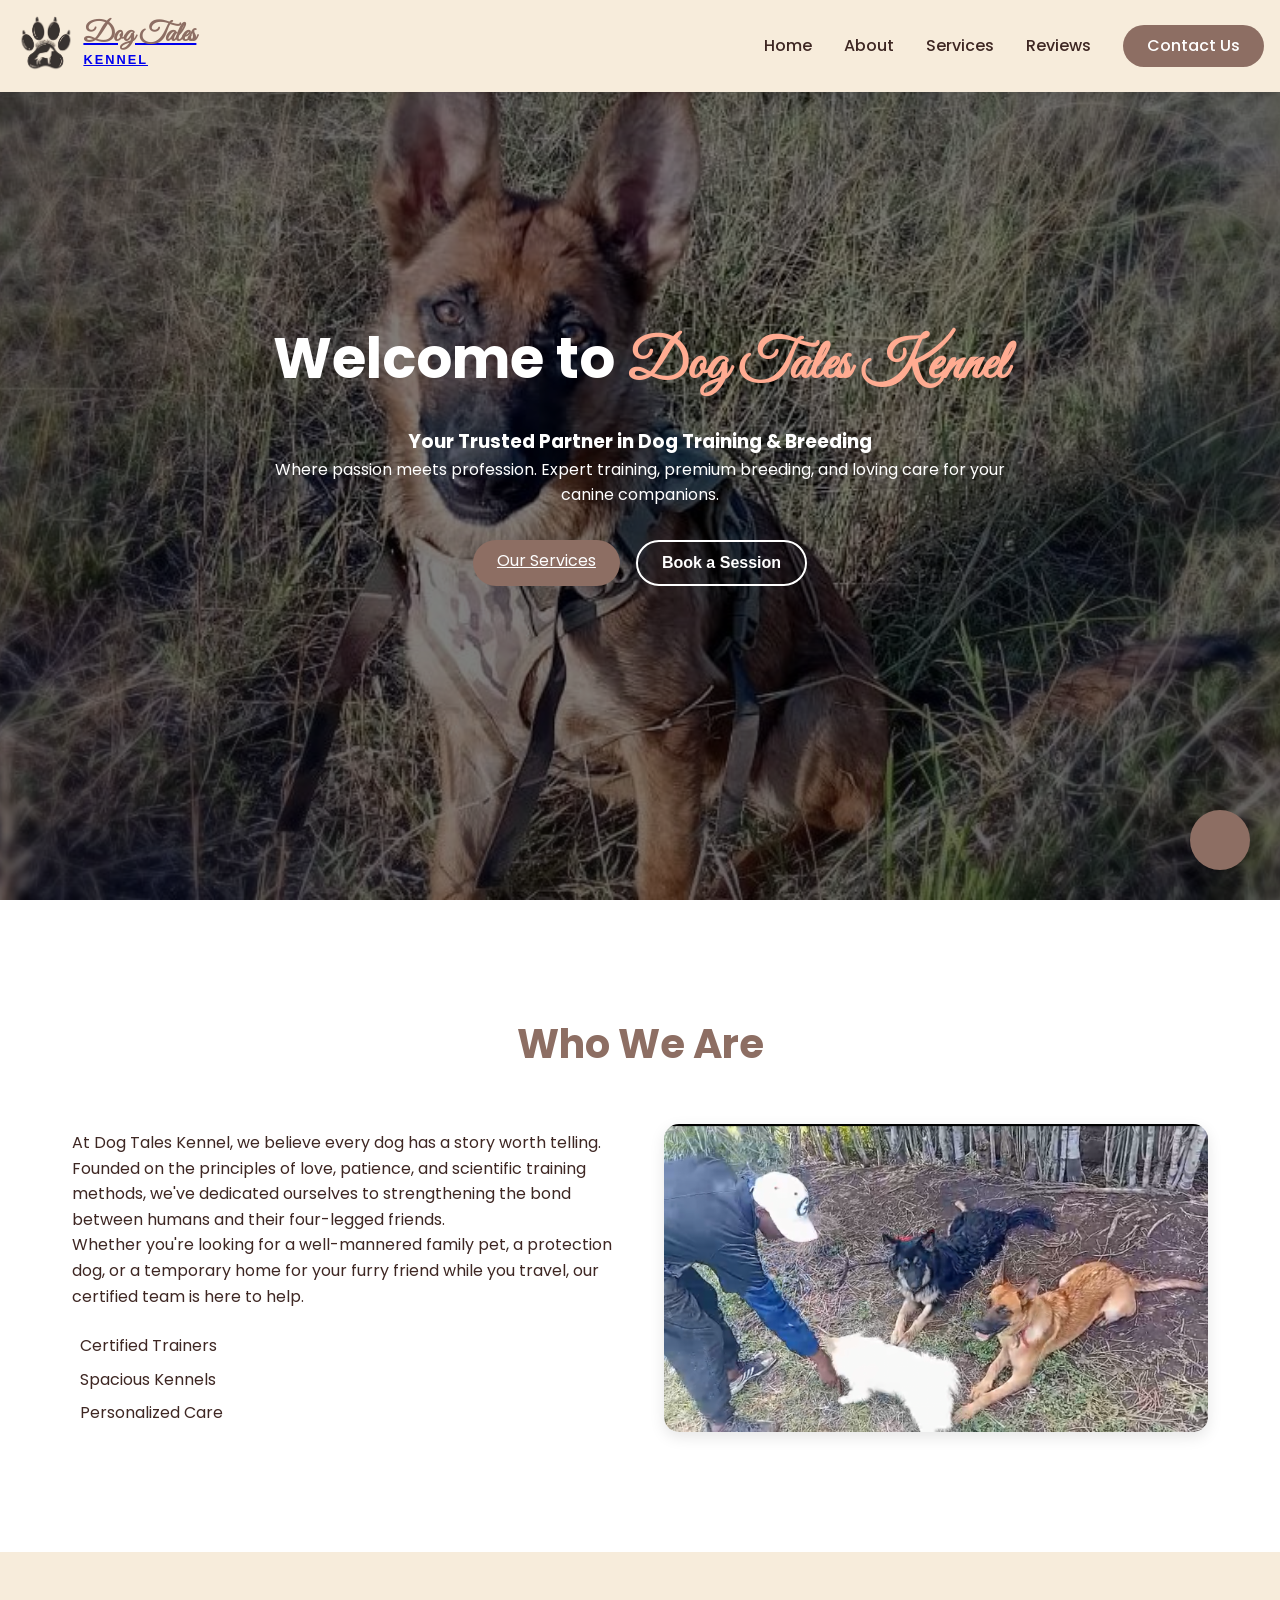
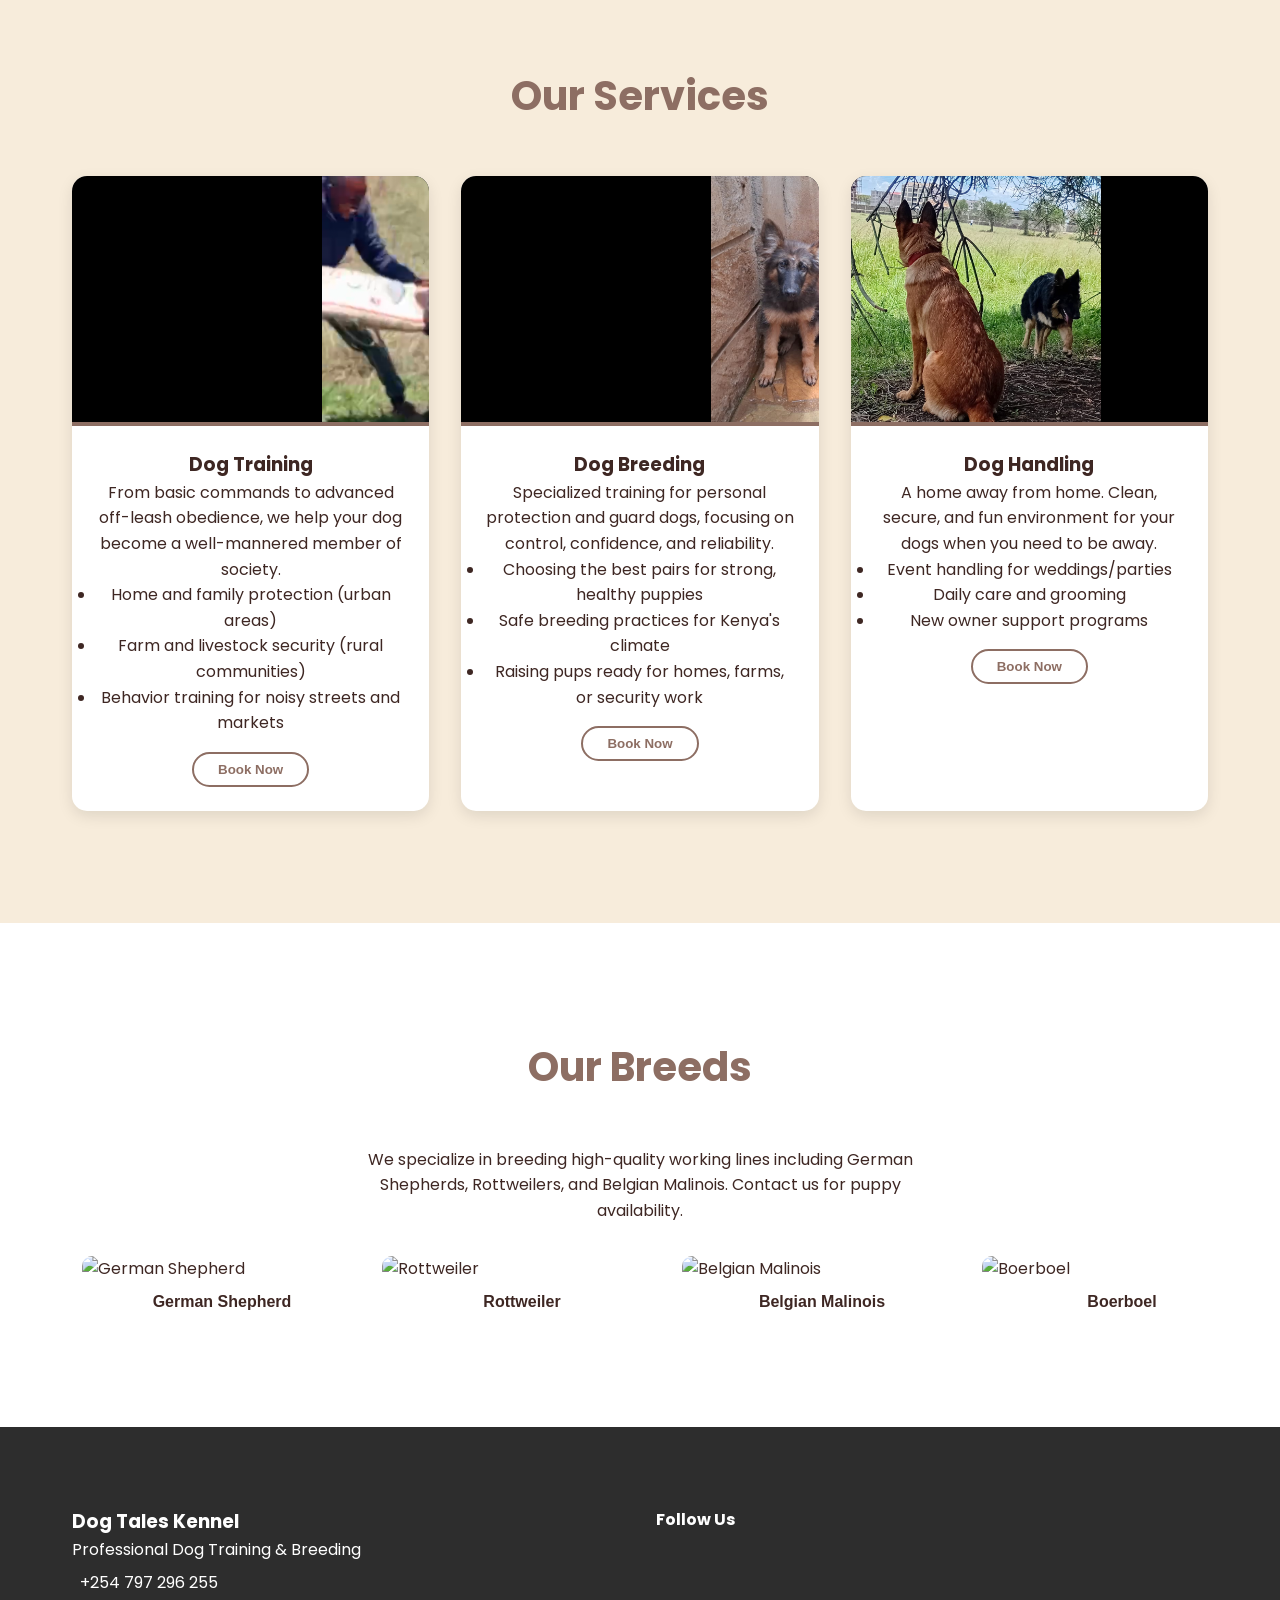
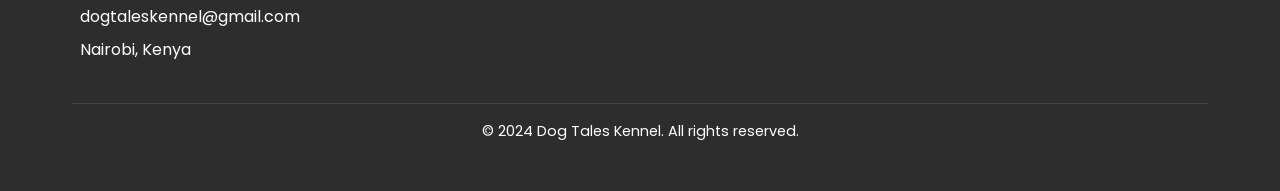
==== commit 64a119e3: "Merge pull request #12 from Kenjin32icon/main The improved website with added videos." ====
--- a/index.html
+++ b/index.html
@@ -3,125 +3,354 @@
 <head>
     <meta charset="UTF-8">
     <meta name="viewport" content="width=device-width, initial-scale=1.0">
-    <title>Dog Tales Kennel - Technical Difficulties</title>
+    <meta name="description" content="Dog Tales Kennel - Expert dog training, breeding, and care services in Kenya">
+    <title>Dog Tales Kennel | Where Dogs Become Family</title>
     <link href="https://fonts.googleapis.com/css2?family=Poppins:wght@300;400;600;700&display=swap" rel="stylesheet">
-    <style>
-        body {
-            font-family: 'Poppins', sans-serif;
-            background-color: #f7ecdb;
-            color: #3E2723;
-            text-align: center;
-            padding: 50px;
-        }
-        h1 {
-            font-size: 2.5rem;
-            color: #8D6E63;
-        }
-        p {
-            font-size: 1.2rem;
-            margin: 20px 0;
-        }
-        .contact-info {
-            margin-top: 30px;
-            font-size: 1rem;
-        }
-        footer {
-            margin-top: 50px;
-            font-size: 0.8rem;
-            color: grey;
-        }
-        .logo {
-            width: 150px; /* Adjust the size of the logo */
-            margin-bottom: 20px;
-        }
-        .whatsapp-button, .youtube-button {
-            position: fixed;
-            bottom: 20px;
-            right: 20px;
-            background-color: #25D366; /* WhatsApp color */
-            color: white;
-            border: none;
-            border-radius: 50%;
-            width: 60px;
-            height: 60px;
-            display: flex;
-            justify-content: center;
-            align-items: center;
-            box-shadow: 0 2px 5px rgba(0, 0, 0, 0.3);
-            cursor: pointer;
-            transition: background-color 0.3s ease, transform 0.3s ease;
-        }
-        .whatsapp-button:hover {
-            background-color: #128C7E;
-            transform: translateY(-10px);
-        }
-        .youtube-button {
-            right: 90px; /* Adjusted position for YouTube button */
-            background-color: #FF0000; /* YouTube color */
-        }
-        .youtube-button:hover {
-            background-color: #C8102E;
-            transform: translateY(-10px);
-        }
-        .whatsapp-tooltip, .youtube-tooltip {
-            position: absolute;
-            bottom: 70px;
-            right: 0;
-            padding: 5px 10px;
-            border-radius: 5px;
-            font-size: 12px;
-            display: none;
-            z-index: 1001;
-        }
-        .whatsapp-tooltip {
-            background-color: #25D366;
-        }
-        .youtube-tooltip {
-            background-color: #FF0000;
-        }
-        .whatsapp-button:hover .whatsapp-tooltip,
-        .youtube-button:hover .youtube-tooltip {
-            display: block;
-        }
-        /* Image styling for buttons */
-        .button-image {
-            width: 60px;
-            height: 60px;
-            object-fit: cover;
-            border-radius: 50%;
-        }
-    </style>
+    <link href="https://fonts.googleapis.com/css2?family=Great+Vibes&display=swap" rel="stylesheet">
+    <link rel="stylesheet" href="style.css">
+    <!-- Google tag (gtag.js) -->
+    <script async src="https://www.googletagmanager.com/gtag/js?id=G-350Y2ZFFDW"></script>
+    <script>
+      window.dataLayer = window.dataLayer || [];
+      function gtag(){dataLayer.push(arguments);}
+      gtag('js', new Date());
+    
+      gtag('config', 'G-350Y2ZFFDW');
+    </script>
+    <!-- Google Tag Manager -->
+<script>
+    (function(w,d,s,l,i){w[l]=w[l]||[];w[l].push({'gtm.start':
+new Date().getTime(),event:'gtm.js'});var f=d.getElementsByTagName(s)[0],
+j=d.createElement(s),dl=l!='dataLayer'?'&l='+l:'';j.async=true;j.src=
+'https://www.googletagmanager.com/gtm.js?id='+i+dl;f.parentNode.insertBefore(j,f);
+})(window,document,'script','dataLayer','GTM-K46VTZS');
+</script>
+<!-- End Google Tag Manager -->
 </head>
 <body>
-    <header>
-        <img src="https://github.com/kenjin32icon/dogtales/blob/main/Screenshot_from_2025-04-21_17-07-39-removebg-preview.png?raw=true" alt="Dog Tales Kennel Logo" class="logo"> <!-- Replace with actual logo URL -->
-        <h1>Dog Tales Kennel</h1>
+    <!-- Google Tag Manager (noscript) -->
+<noscript><iframe src="https://www.googletagmanager.com/ns.html?id=GTM-K46VTZS"
+    height="0" width="0" style="display:none;visibility:hidden"></iframe></noscript>
+    <!-- End Google Tag Manager (noscript) -->
+
+    <header class="header">
+        <div class="nav-container">
+            <a href="#" class="logo">
+                <img src="Media/Logo.png" alt="Dog Tales Logo" class="logo-img">
+                <div class="logo-text">
+                    <h1>Dog Tales</h1>
+                    <span>Kennel</span>
+                </div>
+            </a>
+            <nav class="nav-menu">
+                <a href="#home">Home</a>
+                <a href="#about">About</a>
+                <a href="#services">Services</a>
+                <a href="#breeds">Reviews</a>
+                <a href="#contact" class="btn-primary">Contact Us</a>
+            </nav>
+            <div class="hamburger">
+                <div class="bar"></div>
+                <div class="bar"></div>
+                <div class="bar"></div>
+            </div>
+        </div>
     </header>
-    <main>
-        <h1>We're Currently Under Construction</h1>
-        <p>We sincerely apologize for the inconvenience. Our team is diligently working to resolve the issues and improve your experience.</p>
-        <p> Unfortunately due to some delays the resolution time has slightly extended</p>
-        <p>Estimated time for resolution: <strong>3 days</strong></p>
-        <p>If you have urgent inquiries, please contact us at:</p>
-        <div class="contact-info">
-            <p>📧 <a href="mailto:dogtaleskennels@gmail.com">dogtaleskennels@gmail.com</a></p>
-            <p>📱 +254 115 411167</p>
-        </div>
-    </main>
-    <footer>
-        <p>&copy; 2025 Dog Tales Kennel. All rights reserved.</p>
+
+    <section class="hero" id="home">
+        <div class="image-container">
+                <img src="Media/Hero images/1. WhatsApp Image 2025-04-15 at 6.33.05 PM.jpeg" class="active" alt="Dog Hero Image 1">    
+                <video src="Media/New 2 images/Videos/WhatsApp Video 2026-01-10 at 8.36.23 AM.mp4" autoplay muted loop playsinline alt="Dog training video"></video>
+                <video src="Media/New 2 images/Trimmed video/WhatsApp Video 2026-01-10 at 8.36.23 AM(2) (trimmed).mp4" autoplay muted loop playsinline alt="Dog training video"></video>
+                <img src="Media/Hero images/3. WhatsApp Image 2025-04-15 at 6.33.03 PM.jpeg" alt="Dog Hero Image 3">
+                <video src="Media/New 2 images/Trimmed video/Puppys/WhatsApp Video 2025-05-21 at 1.40.40 PM (trimmed).mp4" autoplay muted loop playsinline alt="Dog training video"></video>
+                <img src="Media/Hero images/5. WhatsApp Image 2025-04-15 at 6.33.04 PM(2).jpeg" alt="Dog Hero Image 5">
+            
+        </div>
+        <div class="hero-content">
+            <h2>Welcome to <span class="highlight">Dog Tales Kennel</span></h2>
+            <h3>Your Trusted Partner in Dog Training & Breeding</h3>
+            <p>Where passion meets profession. Expert training, premium breeding, and loving care for your canine companions.</p>
+            <div class="hero-buttons">
+                <a href="#services" class="btn-primary">Our Services</a>
+                <a href="#contact" class="btn-secondary">Book a Session</a>
+            </div>
+        </div>
+    </section>
+
+    <section class="about" id="about">
+        <div class="container">
+            <h2 class="section-title">Who We Are</h2>
+            <div class="about-grid">
+                <div class="about-text">
+                    <p>At Dog Tales Kennel, we believe every dog has a story worth telling. Founded on the principles of love, patience, and scientific training methods, we've dedicated ourselves to strengthening the bond between humans and their four-legged friends.</p>
+                    <p>Whether you're looking for a well-mannered family pet, a protection dog, or a temporary home for your furry friend while you travel, our certified team is here to help.</p>
+                    <ul class="feature-list">
+                        <li><i class="fas fa-paw"></i> Certified Trainers</li>
+                        <li><i class="fas fa-home"></i> Spacious Kennels</li>
+                        <li><i class="fas fa-heart"></i> Personalized Care</li>
+                    </ul>
+                </div>
+                <div class="about-image">
+                    <img src="Media/Services Section/1. Dog Training/Screenshot from 2025-04-23 20-20-06.png" alt="Trainer with dog">
+                </div>
+            </div>
+        </div>
+    </section>
+
+    <section class="services" id="services">
+        <div class="container">
+            <h2 class="section-title">Our Services</h2>
+            <div class="services-grid">
+                
+                <!-- Service Card 1 -->
+                <div class="service-card">
+                    <div class="film-strip-container">
+                        <div class="film-strip">
+                            <video src="Media/New 2 images/Videos/WhatsApp Video 2026-01-10 at 8.36.23 AM.mp4" autoplay muted loop playsinline></video>
+                            <img src="Media/Services Section/1. Dog Training/Screenshot from 2025-05-27 07-05-07.png" alt="Protection Work">
+                            <video src="Media/New 2 images/Trimmed video/WhatsApp Video 2026-01-10 at 8.36.23 AM(1) (trimmed) training 2.mp4" autoplay muted loop playsinline></video>
+                            <img src="Media/Services Section/1. Dog Training/Screenshot from 2025-05-27 07-07-10.png" alt="Bite Work">
+                            <video src="Media/New 2 images/Trimmed video/WhatsApp Video 2026-01-10 at 8.36.23 AM(2) (trimmed).mp4" autoplay muted loop playsinline></video>
+                            <img src="Media/Services Section/1. Dog Training/Screenshot from 2025-04-23 20-20-06.png" alt="Guard Training">
+                            <!-- Duplicate the first image for seamless looping -->
+                            <video src="Media/New 2 images/Videos/WhatsApp Video 2026-01-10 at 8.36.23 AM.mp4" autoplay muted loop playsinline></video>
+                            <img src="Media/Services Section/1. Dog Training/Screenshot from 2025-05-27 07-05-07.png" alt="Protection Work">
+                            <video src="Media/New 2 images/Trimmed video/WhatsApp Video 2026-01-10 at 8.36.23 AM(1) (trimmed) training 2.mp4" autoplay muted loop playsinline></video>
+                            <img src="Media/Services Section/1. Dog Training/Screenshot from 2025-05-27 07-07-10.png" alt="Bite Work">
+                            <video src="Media/New 2 images/Trimmed video/WhatsApp Video 2026-01-10 at 8.36.23 AM(2) (trimmed).mp4" autoplay muted loop playsinline></video>
+                            <img src="Media/Services Section/1. Dog Training/Screenshot from 2025-04-23 20-20-06.png" alt="Guard Training">
+
+                        </div>
+                    </div>
+                    <div class="card-content">
+                        <h3> Dog Training</h3>
+                        <p>From basic commands to advanced off-leash obedience, we help your dog become a well-mannered member of society.</p>
+                        <ul>
+                            <li>Home and family protection (urban areas)</li>
+                            <li>Farm and livestock security (rural communities)</li>
+                            <li>Behavior training for noisy streets and markets</li>
+                        </ul>
+                        <button class="btn-book" data-service="Obedience Training">Book Now</button>
+                    </div>
+                </div>
+
+                <!-- Service Card 2 -->
+                <div class="service-card">
+                    <div class="film-strip-container">
+                        <div class="film-strip">
+                            <video src="Media/New 2 images/Trimmed video/Puppys/WhatsApp Video 2026-01-10 at 8.37.00 AM (trimmed) pupy 2.mp4" autoplay muted loop playsinline></video>
+                            <img src="Media/Services Section/2 Dog Breeding/1. Dog Breeding image.jpeg" alt="Breeding Image 2">
+                            <video src="Media/New 2 images/Trimmed video/Puppys/WhatsApp Video 2025-05-21 at 1.40.40 PM (trimmed).mp4" autoplay muted loop playsinline></video>
+                            <img src="Media/Services Section/2 Dog Breeding/2.Dog Breeding image.jpeg" alt="Breeding Image 2">>
+                            <img src="Media/Services Section/2 Dog Breeding/Screenshot from 2025-05-27 07-15-00.png" alt="Breeding Image 3">
+                            <video src="Media/New 2 images/Trimmed video/Puppys/WhatsApp Video 2026-01-10 at 8.37.00 AM (trimmed) pupy 2.mp4" autoplay muted loop playsinline></video>
+                            <!-- Duplicate the first image for seamless looping -->
+                             <video src="Media/New 2 images/Trimmed video/Puppys/WhatsApp Video 2026-01-10 at 8.37.00 AM (trimmed) pupy 2.mp4" autoplay muted loop playsinline></video>
+                            <img src="Media/Services Section/2 Dog Breeding/1. Dog Breeding image.jpeg" alt="Breeding Image 2">
+                            <video src="Media/New 2 images/Trimmed video/Puppys/WhatsApp Video 2025-05-21 at 1.40.40 PM (trimmed).mp4" autoplay muted loop playsinline></video>
+                            <img src="Media/Services Section/2 Dog Breeding/2.Dog Breeding image.jpeg" alt="Breeding Image 2">>
+                            <img src="Media/Services Section/2 Dog Breeding/Screenshot from 2025-05-27 07-15-00.png" alt="Breeding Image 3">
+                            <video src="Media/New 2 images/Trimmed video/Puppys/WhatsApp Video 2026-01-10 at 8.37.00 AM (trimmed) pupy 2.mp4" autoplay muted loop playsinline></video>
+                        </div>
+                    </div>
+                    <div class="card-content">
+                        <h3>Dog Breeding</h3>
+                        <p>Specialized training for personal protection and guard dogs, focusing on control, confidence, and reliability.</p>
+                         <ul>
+                            <li>Choosing the best pairs for strong, healthy puppies</li>
+                            <li>Safe breeding practices for Kenya's climate</li>
+                            <li>Raising pups ready for homes, farms, or security work</li>
+                        </ul>
+                        <button class="btn-book" data-service="Protection Training">Book Now</button>
+                    </div>
+                </div>
+
+                <!-- Service Card 3 -->
+                <div class="service-card">
+                    <div class="film-strip-container">
+                        <div class="film-strip">
+                            <img src="Media/Services Section/3. Dog Handling/4.Dog Breeding image.jpeg" alt="Handling Image 1">
+                            <video src="Media/New 2 images/Trimmed video/WhatsApp Video 2026-01-10 at 8.37.07 AM (trimmed).mp4" autoplay muted loop playsinline></video>
+                            <img src="Media/Services Section/3. Dog Handling/5. WhatsApp Image 2025-04-15 at 6.33.04 PM.jpeg" alt="Handling Image 2"> 
+                            <img src="Media/Services Section/3. Dog Handling/Screenshot from 2025-05-27 07-16-37.png" alt="Handling Image 3">
+                             <video src="Media/New 2 images/Trimmed video/WhatsApp Video 2026-01-10 at 8.37.07 AM (trimmed).mp4" autoplay muted loop playsinline></video>
+                            <!-- Duplicate the first image for seamless looping -->
+                            <img src="Media/Services Section/3. Dog Handling/4.Dog Breeding image.jpeg" alt="Handling Image 1">
+                            <video src="Media/New 2 images/Trimmed video/WhatsApp Video 2026-01-10 at 8.37.07 AM (trimmed).mp4" autoplay muted loop playsinline></video>
+                            <img src="Media/Services Section/3. Dog Handling/5. WhatsApp Image 2025-04-15 at 6.33.04 PM.jpeg" alt="Handling Image 2"> 
+                            <img src="Media/Services Section/3. Dog Handling/Screenshot from 2025-05-27 07-16-37.png" alt="Handling Image 3">
+                             <video src="Media/New 2 images/Trimmed video/WhatsApp Video 2026-01-10 at 8.37.07 AM (trimmed).mp4" autoplay muted loop playsinline></video>
+                        </div>
+                    </div>
+                    <div class="card-content">
+                        <h3>Dog Handling</h3>
+                        <p>A home away from home. Clean, secure, and fun environment for your dogs when you need to be away.</p>
+                        <ul>
+                            <li>Event handling for weddings/parties</li>
+                            <li>Daily care and grooming</li>
+                            <li>New owner support programs</li>
+                        </ul>
+                        <button class="btn-book" data-service="Boarding Services">Book Now</button>
+                    </div>
+                </div>
+
+            </div>
+        </div>
+    </section>
+
+    <!-- Breeds Section (Placeholder) -->
+    <section class="breeds" id="breeds">
+        <div class="container">
+            <h2 class="section-title">Our Breeds</h2>
+            <p style="text-align: center; max-width: 600px; margin: 0 auto;">We specialize in breeding high-quality working lines including German Shepherds, Rottweilers, and Belgian Malinois. Contact us for puppy availability.</p>
+             <!-- Carousel -->
+    <div class="carousel">
+        <div class="carousel-track">
+            <!-- Images will be duplicated by JS for infinite scroll -->
+            <div class="slide">
+                <img src="Images/IMG_20241106_110900_905.jpg" alt="German Shepherd">
+                <div class="caption">German Shepherd</div>
+            </div>
+            <div class="slide">
+                <img src="Images/IMG_20241106_105818_203.jpg" alt="Rottweiler">
+                <div class="caption">Rottweiler</div>
+            </div>
+            <div class="slide">
+                <img src="Images/IMG_20241014_104809_222.jpg" alt="Belgian Malinois">
+                <div class="caption">Belgian Malinois</div>
+            </div>
+            <div class="slide">
+                <img src="Images/IMG_20241106_110904_318.jpg" alt="Boerboel">
+                <div class="caption">Boerboel</div>
+            </div>
+            <div class="slide">
+                <img src="Images/IMG-20241029-WA0037.jpg" alt="Labrador">
+                <div class="caption">Labrador</div>
+            </div>
+        </div>
+    </div>
+        </div>
+    </section>
+
+    <footer class="footer" id="contact">
+        <div class="container">
+            <div class="footer-grid">
+                <div class="footer-info">
+                    <h3>Dog Tales Kennel</h3>
+                    <p>Professional Dog Training & Breeding</p>
+                    <div class="contact-item">
+                        <i class="fas fa-phone"></i>
+                        <span>+254 797 296 255</span>
+                    </div>
+                    <div class="contact-item">
+                        <i class="fas fa-envelope"></i>
+                        <span>dogtaleskennel@gmail.com</span>
+                    </div>
+                    <div class="contact-item">
+                        <i class="fas fa-map-marker-alt"></i>
+                        <span>Nairobi, Kenya</span>
+                    </div>
+                </div>
+                <div class="footer-social">
+                    <h4>Follow Us</h4>
+                    <div class="social-links">
+                        <a href="#"><i class="fab fa-facebook-f"></i></a>
+                        <a href="#"><i class="fab fa-instagram"></i></a>
+                        <a href="#"><i class="fab fa-tiktok"></i></a>
+                    </div>
+                </div>
+            </div>
+            <div class="copyright">
+                <p>&copy; 2024 Dog Tales Kennel. All rights reserved.</p>
+            </div>
+        </div>
     </footer>
 
-    <a href="https://wa.me/254115411167" class="whatsapp-button" target="_blank">
-        <img src="https://github.com/kenjin32icon/dogtales/blob/main/WhatsApp%20Image%202025-05-09%20at%202.07.45%20PM(1).jpeg?raw=true" alt="WhatsApp" class="button-image">
-        <div class="whatsapp-tooltip">WhatsApp Us</div>
-    </a>
-
-    <a href="https://www.youtube.com/@Mawagidoo" class="youtube-button" target="_blank">
-        <img src="https://github.com/kenjin32icon/dogtales/blob/main/Untitled.png?raw=true" alt="YouTube" class="button-image">
-        <div class="youtube-tooltip">Follow us</div>
-    </a>
+    <!-- Booking Modal -->
+    <div id="bookingModal" class="modal">
+        <div class="modal-content">
+            <div class="modal-header">
+                <h2>Book a Session</h2>
+                <button class="close-x">&times;</button>
+            </div>
+            <div class="modal-body">
+                <div class="modal-tabs">
+                    <button class="tab-btn active" data-tab="quick-book">Quick Book</button>
+                    <button class="tab-btn" data-tab="custom-message">Custom Message</button>
+                </div>
+                
+                <form id="userInfoForm">
+                    <div class="form-group">
+                        <label for="userName" class="form-label">Name</label>
+                        <input type="text" id="userName" class="form-input" placeholder="Your Name" required>
+                    </div>
+                    <div class="form-group">
+                        <label for="userPhone" class="form-label">Phone Number</label>
+                        <input type="tel" id="userPhone" class="form-input" placeholder="+254..." required>
+                    </div>
+
+                    <div id="quick-book" class="tab-content active">
+                        <div class="form-group">
+                            <label class="form-label">Service Interested In</label>
+                            <div class="service-options">
+                                <div class="option-chip" data-value="Obedience Training">Obedience</div>
+                                <div class="option-chip" data-value="Protection Training">Protection</div>
+                                <div class="option-chip" data-value="Boarding">Boarding</div>
+                                <div class="option-chip" data-value="Puppy Inquiry">Puppy Inquiry</div>
+                            </div>
+                        </div>
+                        <div class="form-group">
+                            <label for="preferredDate" class="form-label">Preferred Date (Optional)</label>
+                            <input type="date" id="preferredDate" class="form-input">
+                        </div>
+                        <div class="form-group">
+                            <label for="preferredTime" class="form-label">Preferred Time (Optional)</label>
+                            <select id="preferredTime" class="form-input">
+                                <option value="">Any Time</option>
+                                <option value="Morning (8am-12pm)">Morning (8am-12pm)</option>
+                                <option value="Afternoon (12pm-3pm)">Afternoon (12pm-3pm)</option>
+                                <option value="Evening (3pm-6pm)">Evening (3pm-6pm)</option>
+                                <option value="Night (6pm-9pm)">Night (6pm-9pm)</option>
+                            </select>
+                        </div>
+                        <div class="form-group">
+                            <label for="notes" class="form-label">Additional Notes (Optional)</label>
+                            <textarea id="notes" class="form-textarea" rows="2" placeholder="Any specific details or questions..."></textarea>
+                        </div>
+                    </div>
+                    <div id="custom-message" class="tab-content">
+                        <div class="form-group">
+                            <label for="message" class="form-label">Your Message</label>
+                            <textarea id="message" class="form-textarea" rows="4" placeholder="Type your detailed inquiry or booking message here..."></textarea>
+                        </div>
+                    </div>
+                </form>
+            </div>
+            <div class="modal-footer">
+                <button id="sendBookingBtn" class="btn-whatsapp" type="button">
+                    <i class="fab fa-whatsapp"></i> Send via WhatsApp
+                </button>
+            </div>
+        </div>
+    </div>
+
+    <!-- Floating Contact Button & Menu -->
+    <div class="floating-contact">
+        <div class="contact-links">
+            <a href="https://wa.me/254115411167" target="_blank" class="float-btn whatsapp" title="WhatsApp">
+                <img src="Media/Icons/whatsapp.svg" alt="WhatsApp" class="float-icon">
+            </a>
+            <a href="https://www.youtube.com/@Mawagidoo" target="_blank" class="float-btn youtube" title="YouTube">
+                <img src="Media/Icons/youtube.svg" alt="YouTube" class="float-icon">
+            </a>
+        </div>
+        <button class="main-float-btn" id="contactToggle" aria-label="Toggle Contact Menu">
+            <i class="fas fa-comment-dots"></i>
+        </button>
+    </div>
 
     <script src="https://kit.fontawesome.com/a076d05399.js" crossorigin="anonymous"></script>
+    <script src="script.js"></script>
 </body>
 </html>
--- a/style.css
+++ b/style.css
@@ -0,0 +1,724 @@
+/* --- Variables --- */
+:root {
+    --primary-color: #f7ecdb;
+    --secondary-color: #8D6E63;
+    --accent-color: #FFAB91;
+    --light-bg: #FFFEF0;
+    --dark-text: #3E2723;
+    --nav-icon-border: #5D4037;
+}
+
+/* --- Reset & Base --- */
+* { margin: 0; padding: 0; box-sizing: border-box; }
+body {
+    font-family: 'Poppins', sans-serif;
+    line-height: 1.6;
+    color: var(--dark-text);
+    background-color: var(--light-bg);
+}
+
+/* --- Header & Navigation --- */
+.header {
+    background: var(--primary-color);
+    padding: 0.5rem;
+    position: fixed;
+    width: 100%;
+    top: 0;
+    z-index: 100;
+    box-shadow: 0 2px 5px rgba(0,0,0,0.1);
+    transition: top 0.3s ease;
+}
+.nav-container {
+    max-width: 1500px;
+    margin: 0 auto;
+    display: flex;
+    justify-content: space-between;
+    align-items: center;
+    padding: 0.5rem;
+}
+.logo {
+    display: flex;
+    align-items: center;
+    gap: 0.5rem;
+}
+.logo-text {
+    display: flex;
+    flex-direction: column;
+}
+.logo-text h1 {
+    font-family: 'Great Vibes', cursive;
+    font-size: 1.8rem;
+    color: var(--secondary-color);
+    line-height: 1;
+}
+.logo-text span {
+    font-size: 0.8rem;
+    letter-spacing: 2px;
+    text-transform: uppercase;
+    font-weight: 600;
+}
+.logo-img {
+    height: 60px;
+    width: auto;
+}
+.nav-menu {
+    display: flex;
+    gap: 2rem;
+    align-items: center;
+}
+.nav-menu a {
+    text-decoration: none;
+    color: var(--dark-text);
+    font-weight: 500;
+    transition: color 0.3s;
+}
+.nav-menu a:hover {
+    color: var(--accent-color);
+}
+.btn-primary {
+    background-color: var(--secondary-color);
+    color: #fff !important;
+    padding: 0.5rem 1.5rem;
+    border-radius: 25px;
+    transition: background-color 0.3s;
+}
+.btn-primary:hover {
+    background-color: var(--accent-color);
+}
+.hamburger {
+    display: none;
+    cursor: pointer;
+}
+.bar {
+    width: 25px;
+    height: 3px;
+    background-color: var(--dark-text);
+    margin: 5px 0;
+    transition: 0.4s;
+}
+
+/* --- Hero Section --- */
+.hero {
+    height: 100vh;
+    position: relative;
+    display: flex;
+    align-items: center;
+    justify-content: center;
+    text-align: center;
+    color: #fff;
+    overflow: hidden;
+    margin-top: 0px; /* Offset fixed header */
+}
+
+/* IMAGE CONTAINER */
+.hero .image-container {
+    position: absolute;
+    top: 0;
+    left: 0;
+    width: 100%;
+    height: 100%;
+    z-index: -1;
+}
+
+/* Updated selector to include video */
+.hero .image-container img, 
+.hero .image-container video {
+    position: absolute;
+    top: 0;
+    left: 0;
+    width: 100%;
+    height: 100%;
+    object-fit: cover;
+    opacity: 0;
+    transition: opacity 1s ease-in-out;
+}
+
+/* Both active images and videos get opacity 1 */
+.hero .image-container img.active,
+.hero .image-container video.active {
+    opacity: 1;
+}
+
+/* Overlay for better text readability */
+.hero::after {
+    content: '';
+    position: absolute;
+    top: 0;
+    left: 0;
+    width: 100%;
+    height: 100%;
+    background: rgba(0,0,0,0.5);
+    z-index: -1;
+}
+
+.hero-content {
+    max-width: 800px;
+    padding: 2rem;
+    animation: fadeInUp 1s ease-out;
+}
+.hero-content h2 {
+    font-size: 3.5rem;
+    margin-bottom: 1rem;
+}
+.highlight {
+    font-family: 'Great Vibes', cursive;
+    color: var(--accent-color);
+}
+.hero-buttons {
+    margin-top: 2rem;
+    display: flex;
+    gap: 1rem;
+    justify-content: center;
+}
+.btn-secondary {
+    background-color: transparent;
+    border: 2px solid #fff;
+    color: #fff;
+    padding: 0.5rem 1.5rem;
+    border-radius: 25px;
+    text-decoration: none;
+    font-weight: 600;
+    transition: all 0.3s;
+}
+.btn-secondary:hover {
+    background-color: #fff;
+    color: var(--dark-text);
+}
+
+/* --- Generic Sections --- */
+.container {
+    max-width: 1200px;
+    margin: 0 auto;
+    padding: 2rem;
+}
+.section-title {
+    text-align: center;
+    font-size: 2.5rem;
+    margin-bottom: 3rem;
+    color: var(--secondary-color);
+}
+
+/* --- About Section --- */
+.about {
+    padding: 5rem 0;
+    background-color: #fff;
+}
+.about-grid {
+    display: grid;
+    grid-template-columns: 1fr 1fr;
+    gap: 3rem;
+    align-items: center;
+}
+.about-image img {
+    width: 100%;
+    border-radius: 15px;
+    box-shadow: 0 5px 15px rgba(0,0,0,0.1);
+}
+.feature-list {
+    list-style: none;
+    margin-top: 1.5rem;
+}
+.feature-list li {
+    margin-bottom: 0.5rem;
+    display: flex;
+    align-items: center;
+    gap: 0.5rem;
+}
+.feature-list i {
+    color: var(--secondary-color);
+}
+
+/* --- Services Section (Film Strip) --- */
+.services {
+    padding: 5rem 0;
+    background-color: var(--primary-color);
+}
+.services-grid {
+    display: grid;
+    grid-template-columns: repeat(auto-fit, minmax(300px, 1fr));
+    gap: 2rem;
+}
+.service-card {
+    background: #fff;
+    border-radius: 15px;
+    overflow: hidden;
+    box-shadow: 0 5px 15px rgba(0,0,0,0.1);
+    transition: transform 0.3s;
+}
+.service-card:hover {
+    transform: translateY(-5px);
+}
+
+/* FILM STRIP STYLES */
+.film-strip-container {
+    width: 100%;
+    height: 250px;
+    overflow: hidden; /* Hide the overflow */
+    position: relative;
+    border-bottom: 4px solid var(--secondary-color);
+    background-color: #000; /* Background for when images load or aspect ratio differs */
+}
+
+.film-strip {
+    display: flex;
+    height: 100%;
+    transition: transform 1s ease-in-out; /* Smooth sliding animation */
+}
+
+/* Update to include video */
+.film-strip img, 
+.film-strip video {
+    height: 100%;
+    width: 250px; /* Fixed width for calculation in JS */
+    min-width: 250px; /* Ensure they don't shrink */
+    object-fit: cover;
+    flex-shrink: 0;
+}
+
+.card-content {
+    padding: 1.5rem;
+    text-align: center;
+}
+.btn-book {
+    margin-top: 1rem;
+    background: transparent;
+    border: 2px solid var(--secondary-color);
+    color: var(--secondary-color);
+    padding: 0.5rem 1.5rem;
+    border-radius: 25px;
+    cursor: pointer;
+    font-weight: 600;
+    transition: all 0.3s;
+}
+.btn-book:hover {
+    background: var(--secondary-color);
+    color: #fff;
+}
+
+/* --- Breeds Section (Carousel) --- */
+.breeds {
+    padding: 5rem 0;
+    background-color: #fff;
+}
+.carousel {
+    margin-top: 2rem;
+    overflow: hidden;
+    position: relative;
+    width: 100%;
+}
+.carousel-track {
+    display: flex;
+    width: calc(300px * 10); /* Estimate width, JS handles infinite scroll logic usually or CSS animation */
+    animation: scroll 20s linear infinite;
+}
+.slide {
+    width: 300px;
+    padding: 0 10px;
+    position: relative;
+}
+.slide img {
+    width: 100%;
+    height: 200px;
+    object-fit: cover;
+    border-radius: 10px;
+}
+.caption {
+    text-align: center;
+    margin-top: 0.5rem;
+    font-weight: 600;
+}
+@keyframes scroll {
+    0% { transform: translateX(0); }
+    100% { transform: translateX(calc(-300px * 5)); }
+}
+
+/* --- Footer --- */
+.footer {
+    background-color: #2D2D2D;
+    color: #fff;
+    padding: 3rem 0 1rem;
+}
+.footer-grid {
+    display: grid;
+    grid-template-columns: repeat(auto-fit, minmax(200px, 1fr));
+    gap: 2rem;
+    margin-bottom: 2rem;
+}
+.contact-item {
+    display: flex;
+    align-items: center;
+    gap: 0.5rem;
+    margin: 0.5rem 0;
+}
+.social-links {
+    display: flex;
+    gap: 1rem;
+    margin-top: 1rem;
+}
+.social-links a {
+    color: #fff;
+    font-size: 1.2rem;
+    transition: color 0.3s;
+}
+.social-links a:hover {
+    color: var(--accent-color);
+}
+.copyright {
+    text-align: center;
+    border-top: 1px solid #444;
+    padding-top: 1rem;
+    font-size: 0.9rem;
+}
+
+/* --- Mobile Responsive --- */
+@media (max-width: 768px) {
+    .nav-menu {
+        position: fixed;
+        right: -100%;
+        top: 70px;
+        flex-direction: column;
+        background: var(--primary-color);
+        width: 100%;
+        text-align: center;
+        padding: 2rem 0;
+        transition: 0.3s;
+        box-shadow: 0 5px 5px rgba(0,0,0,0.1);
+    }
+    .nav-menu.active {
+        right: 0;
+    }
+    .hamburger {
+        display: block;
+    }
+    .hamburger.active .bar:nth-child(2) {
+        opacity: 0;
+    }
+    .hamburger.active .bar:nth-child(1) {
+        transform: translateY(8px) rotate(45deg);
+    }
+    .hamburger.active .bar:nth-child(3) {
+        transform: translateY(-8px) rotate(-45deg);
+    }
+    .about-grid {
+        grid-template-columns: 1fr;
+    }
+    .hero-content h2 {
+        font-size: 2.5rem;
+    }
+}
+
+/* --- Animations --- */
+@keyframes fadeInUp {
+    from {
+        opacity: 0;
+        transform: translateY(20px);
+    }
+    to {
+        opacity: 1;
+        transform: translateY(0);
+    }
+}
+
+
+/* --- Modal & Form Styles (Refined) --- */
+
+.modal {
+    display: none; 
+    position: fixed; 
+    z-index: 2000; 
+    left: 0;
+    top: 0;
+    width: 100%; 
+    height: 100%; 
+    background-color: rgba(0,0,0,0.6); 
+    backdrop-filter: blur(5px);
+    opacity: 0;
+    transition: opacity 0.3s ease;
+    align-items: center;
+    justify-content: center;
+}
+.modal.active {
+    display: flex;
+    opacity: 1;
+}
+
+.modal-content {
+    background-color: #fff;
+    width: 90%;
+    max-width: 500px;
+    border-radius: 20px;
+    box-shadow: 0 15px 40px rgba(0,0,0,0.3);
+    overflow: hidden;
+    transform: translateY(20px);
+    transition: transform 0.3s ease;
+    display: flex;
+    flex-direction: column;
+    max-height: 90vh; /* Ensure it fits on mobile screens */
+}
+.modal.active .modal-content {
+    transform: translateY(0);
+}
+
+/* Header */
+.modal-header {
+    background: var(--primary-color);
+    padding: 1.5rem;
+    display: flex;
+    justify-content: space-between;
+    align-items: center;
+    border-bottom: 1px solid rgba(0,0,0,0.05);
+}
+.modal-header h2 {
+    font-size: 1.5rem;
+    color: var(--dark-text);
+    margin: 0;
+}
+.close-x {
+    background: #ff5252;
+    color: white;
+    border: none;
+    font-size: 1.2rem;
+    line-height: 1;
+    padding: 0 0.6em;
+    border-radius: 50%;
+    width: 2.2em;
+    height: 2.2em;
+    display: flex;
+    align-items: center;
+    justify-content: center;
+    box-shadow: 0 2px 8px rgba(229,57,53,0.15);
+    cursor: pointer;
+}
+.close-x:hover, .close-x:focus {
+    background: #b71c1c;
+    color: #fff;
+    outline: none;
+}
+
+/* Body & Tabs */
+.modal-body {
+    padding: 1.5rem;
+    overflow-y: auto; /* Scroll inside body if content is long */
+}
+.modal-tabs {
+    display: flex;
+    gap: 1rem;
+    margin-bottom: 1.5rem;
+    border-bottom: 2px solid #f0f0f0;
+}
+.tab-btn {
+    background: none;
+    border: none;
+    padding-bottom: 0.5rem;
+    font-size: 1rem;
+    font-weight: 600;
+    color: #999;
+    cursor: pointer;
+    position: relative;
+    transition: color 0.3s;
+}
+.tab-btn.active {
+    color: var(--secondary-color);
+}
+.tab-btn.active::after {
+    content: '';
+    position: absolute;
+    bottom: -2px;
+    left: 0;
+    width: 100%;
+    height: 2px;
+    background: var(--secondary-color);
+}
+
+.tab-content {
+    display: none;
+    animation: fadeIn 0.3s;
+}
+.tab-content.active {
+    display: block;
+}
+@keyframes fadeIn {
+    from { opacity: 0; transform: translateY(5px); }
+    to { opacity: 1; transform: translateY(0); }
+}
+
+/* Form Elements */
+.form-group {
+    margin-bottom: 1.2rem;
+}
+.form-label {
+    display: block;
+    font-size: 0.9rem;
+    font-weight: 600;
+    margin-bottom: 0.4rem;
+    color: #555;
+}
+.form-input, .form-textarea, .form-select {
+    width: 100%;
+    padding: 0.8rem;
+    border: 1px solid #ddd;
+    border-radius: 8px;
+    font-family: inherit;
+    font-size: 0.95rem;
+    transition: border-color 0.3s;
+}
+.form-input:focus, .form-textarea:focus {
+    border-color: var(--secondary-color);
+    outline: none;
+}
+.form-textarea {
+    resize: vertical;
+}
+
+/* Service Chips */
+.service-options {
+    display: flex;
+    flex-wrap: wrap;
+    gap: 0.5rem;
+}
+.option-chip {
+    padding: 0.5rem 1rem;
+    background: #f5f5f5;
+    border: 1px solid #eee;
+    border-radius: 20px;
+    font-size: 0.85rem;
+    cursor: pointer;
+    transition: all 0.2s;
+}
+.option-chip:hover {
+    background: #e0e0e0;
+}
+.option-chip.selected {
+    background: var(--secondary-color);
+    color: white;
+    border-color: var(--secondary-color);
+    box-shadow: 0 2px 6px rgba(141,110,99,0.3);
+}
+
+/* Footer & Button */
+.modal-footer {
+    padding: 1rem 1.5rem;
+    border-top: 1px solid #f0f0f0;
+    text-align: right;
+    background: #fafafa;
+}
+.btn-whatsapp {
+    background: #25D366;
+    color: white;
+    border: none;
+    padding: 0.8rem 1.5rem;
+    border-radius: 30px;
+    font-weight: 600;
+    font-size: 1rem;
+    cursor: pointer;
+    display: inline-flex;
+    align-items: center;
+    gap: 0.5rem;
+    box-shadow: 0 4px 10px rgba(37,211,102,0.3);
+    transition: transform 0.2s, box-shadow 0.2s;
+}
+.btn-whatsapp:hover {
+    background: #128C7E;
+    transform: translateY(-2px);
+    box-shadow: 0 6px 14px rgba(37,211,102,0.4);
+}
+
+/* --- Floating Contact Button Styles --- */
+.floating-contact {
+    position: fixed;
+    bottom: 30px;
+    right: 30px;
+    z-index: 1000;
+    display: flex;
+    flex-direction: column;
+    align-items: center;
+    gap: 15px;
+}
+
+/* The small buttons wrapper */
+.contact-links {
+    display: flex;
+    flex-direction: column;
+    gap: 15px;
+    opacity: 0;
+    visibility: hidden;
+    transform: translateY(20px);
+    transition: all 0.3s cubic-bezier(0.175, 0.885, 0.32, 1.275);
+    margin-bottom: 5px;
+}
+
+/* Animation when active */
+.floating-contact.active .contact-links {
+    opacity: 1;
+    visibility: visible;
+    transform: translateY(0);
+}
+
+/* Main Toggle Button */
+.main-float-btn {
+    width: 60px;
+    height: 60px;
+    border-radius: 50%;
+    background-color: var(--secondary-color);
+    color: white;
+    border: none;
+    font-size: 1.5rem;
+    box-shadow: 0 4px 15px rgba(0,0,0,0.3);
+    cursor: pointer;
+    display: flex;
+    align-items: center;
+    justify-content: center;
+    transition: transform 0.3s, background-color 0.3s;
+}
+
+.main-float-btn:hover {
+    transform: scale(1.1);
+    background-color: var(--dark-text);
+}
+
+/* Specific Social Buttons */
+.float-btn {
+    width: 50px;
+    height: 50px;
+    border-radius: 50%;
+    color: white;
+    display: flex;
+    align-items: center;
+    justify-content: center;
+    font-size: 1.3rem;
+    text-decoration: none;
+    box-shadow: 0 4px 10px rgba(0,0,0,0.2);
+    transition: transform 0.3s;
+}
+
+.float-btn:hover {
+    transform: scale(1.1);
+}
+
+/* Brand Colors */
+.float-btn.whatsapp {
+    background-color: #25D366;
+}
+
+.float-btn.youtube {
+    background-color: #FF0000;
+}
+
+/* Icon images inside floating buttons */
+.float-btn .float-icon {
+    width: 60%;
+    height: 60%;
+    display: block;
+    object-fit: contain;
+}
+
+/* Slightly lift the button on active press to indicate hold/press feedback */
+.float-btn:active {
+    transform: scale(0.98);
+}
+
+/* Accessible focus ring */
+.float-btn:focus {
+    outline: 3px solid rgba(0,0,0,0.12);
+    outline-offset: 3px;
+}
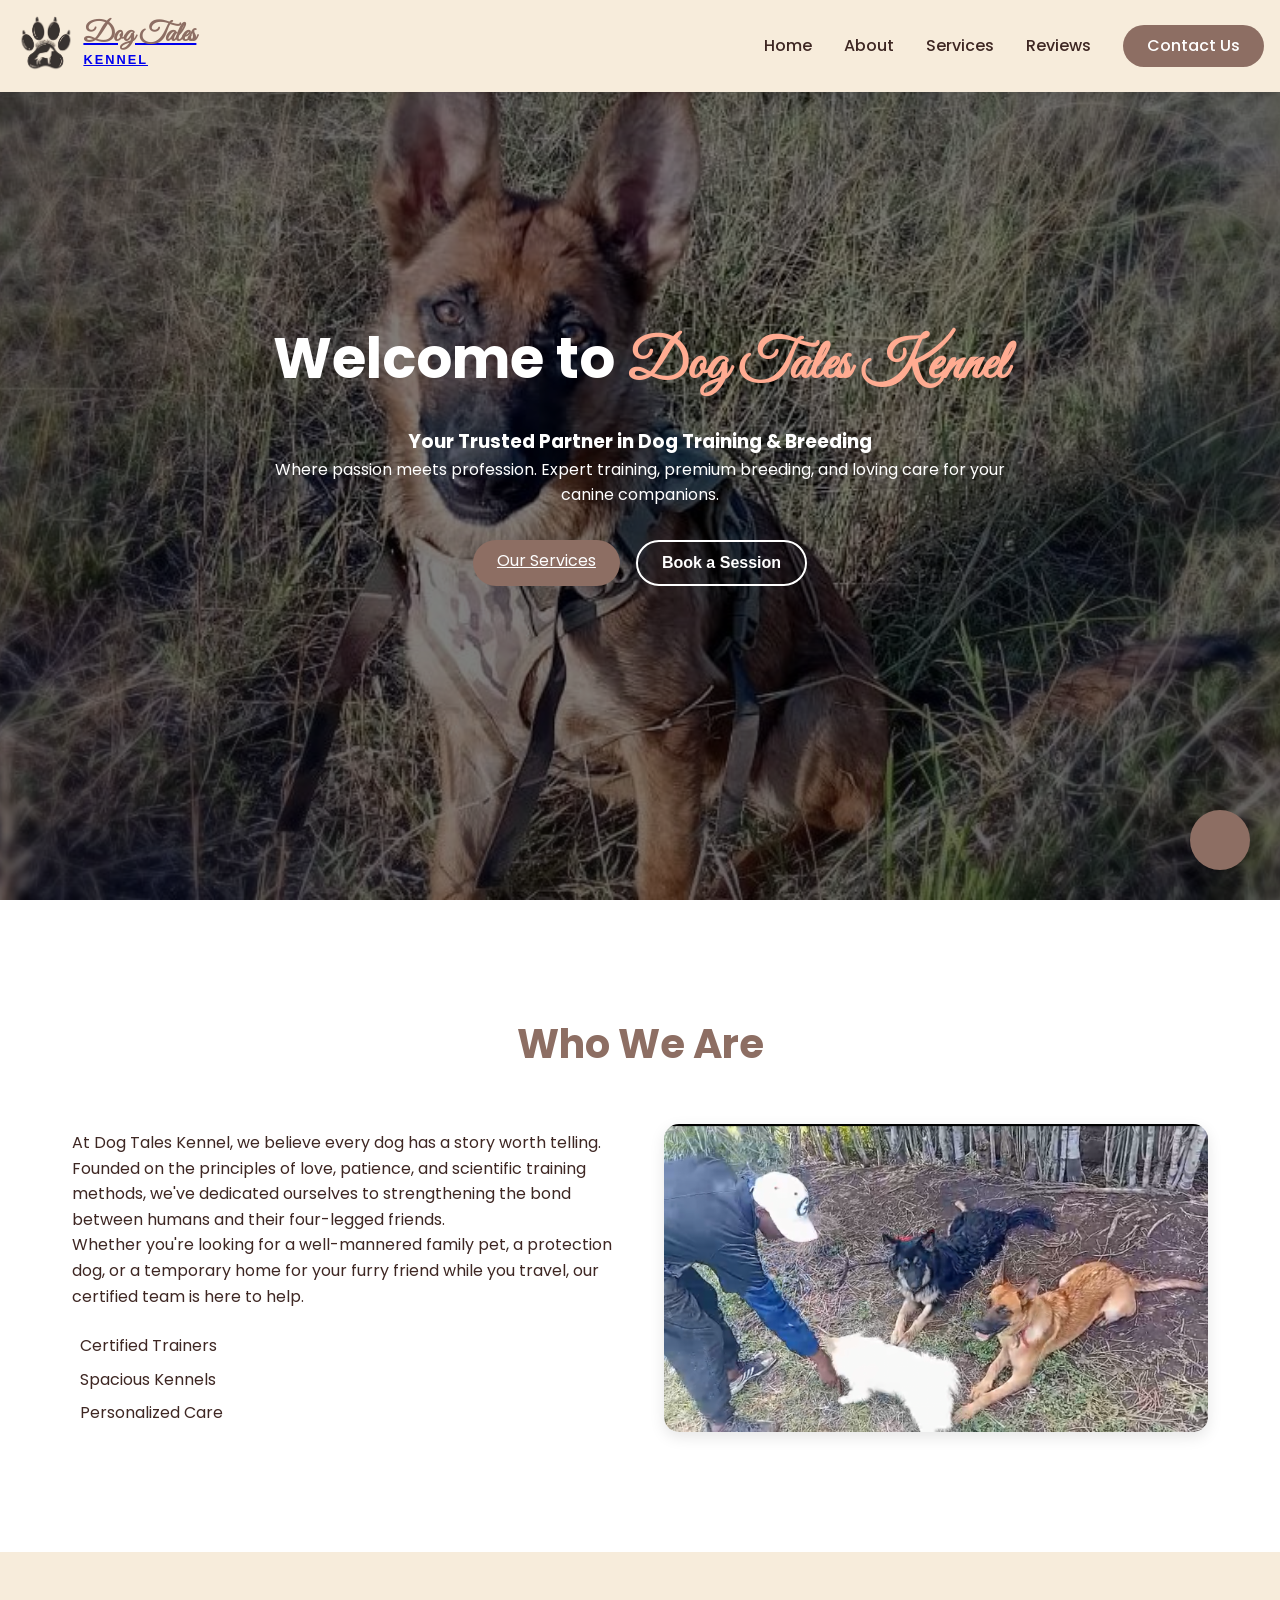
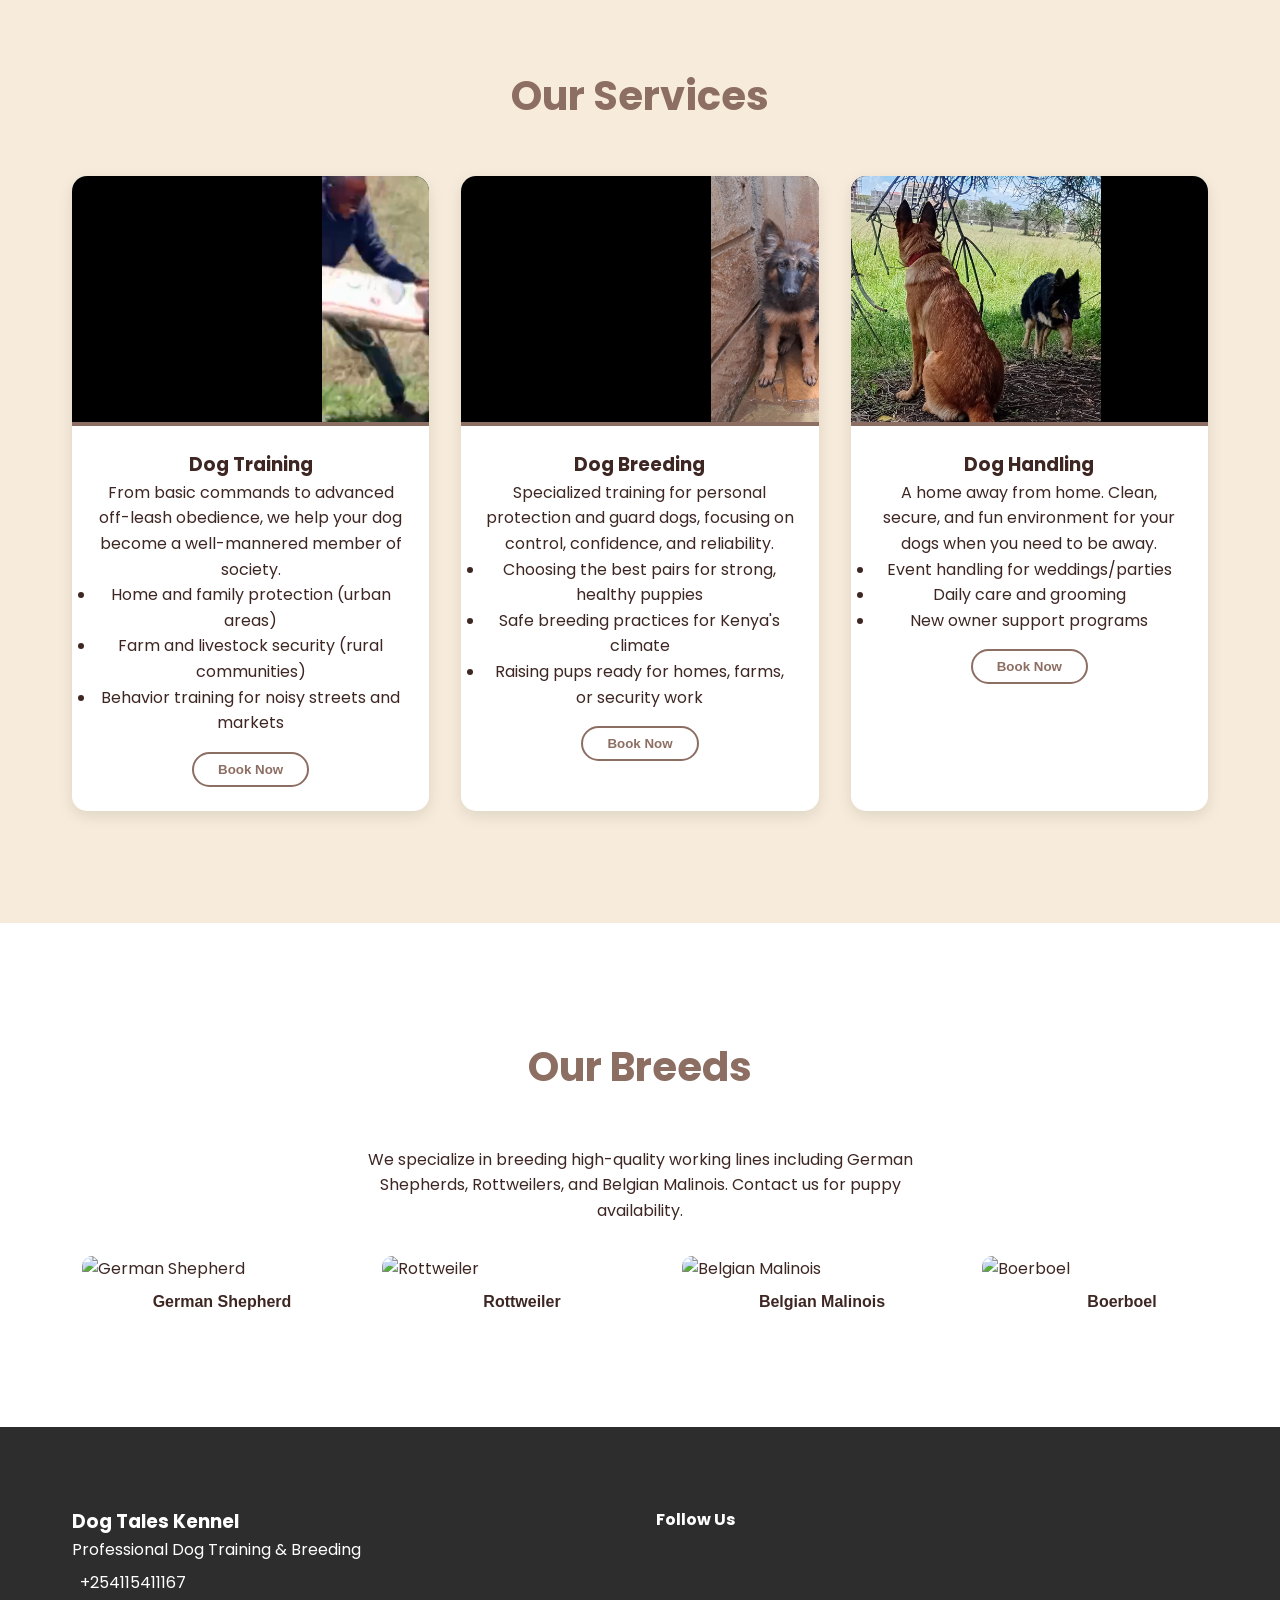
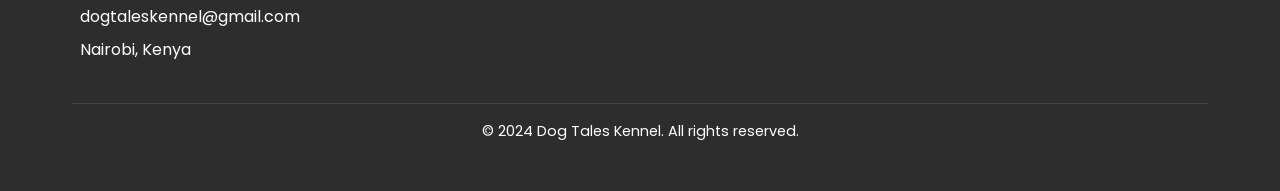
==== commit 32ccbea2: "Update contact phone number in index.html" ====
--- a/index.html
+++ b/index.html
@@ -60,10 +60,10 @@
     <section class="hero" id="home">
         <div class="image-container">
                 <img src="Media/Hero images/1. WhatsApp Image 2025-04-15 at 6.33.05 PM.jpeg" class="active" alt="Dog Hero Image 1">    
-                <video src="Media/New 2 images/Videos/WhatsApp Video 2026-01-10 at 8.36.23 AM.mp4" autoplay muted loop playsinline alt="Dog training video"></video>
+                <img src="Media/Hero images/2. WhatsApp Image 2025-04-15 at 6.33.05 PM(1).jpeg" alt="Dog Hero Image 2">
                 <video src="Media/New 2 images/Trimmed video/WhatsApp Video 2026-01-10 at 8.36.23 AM(2) (trimmed).mp4" autoplay muted loop playsinline alt="Dog training video"></video>
                 <img src="Media/Hero images/3. WhatsApp Image 2025-04-15 at 6.33.03 PM.jpeg" alt="Dog Hero Image 3">
-                <video src="Media/New 2 images/Trimmed video/Puppys/WhatsApp Video 2025-05-21 at 1.40.40 PM (trimmed).mp4" autoplay muted loop playsinline alt="Dog training video"></video>
+                <img src="Media/Hero images/4. WhatsApp Image 2025-04-15 at 6.33.04 PM(1).jpeg" alt="Dog Hero Image 4">
                 <img src="Media/Hero images/5. WhatsApp Image 2025-04-15 at 6.33.04 PM(2).jpeg" alt="Dog Hero Image 5">
             
         </div>
@@ -241,7 +241,7 @@
                     <p>Professional Dog Training & Breeding</p>
                     <div class="contact-item">
                         <i class="fas fa-phone"></i>
-                        <span>+254 797 296 255</span>
+                        <span>+254115411167</span>
                     </div>
                     <div class="contact-item">
                         <i class="fas fa-envelope"></i>
@@ -353,4 +353,4 @@
     <script src="https://kit.fontawesome.com/a076d05399.js" crossorigin="anonymous"></script>
     <script src="script.js"></script>
 </body>
-</html>+</html>
